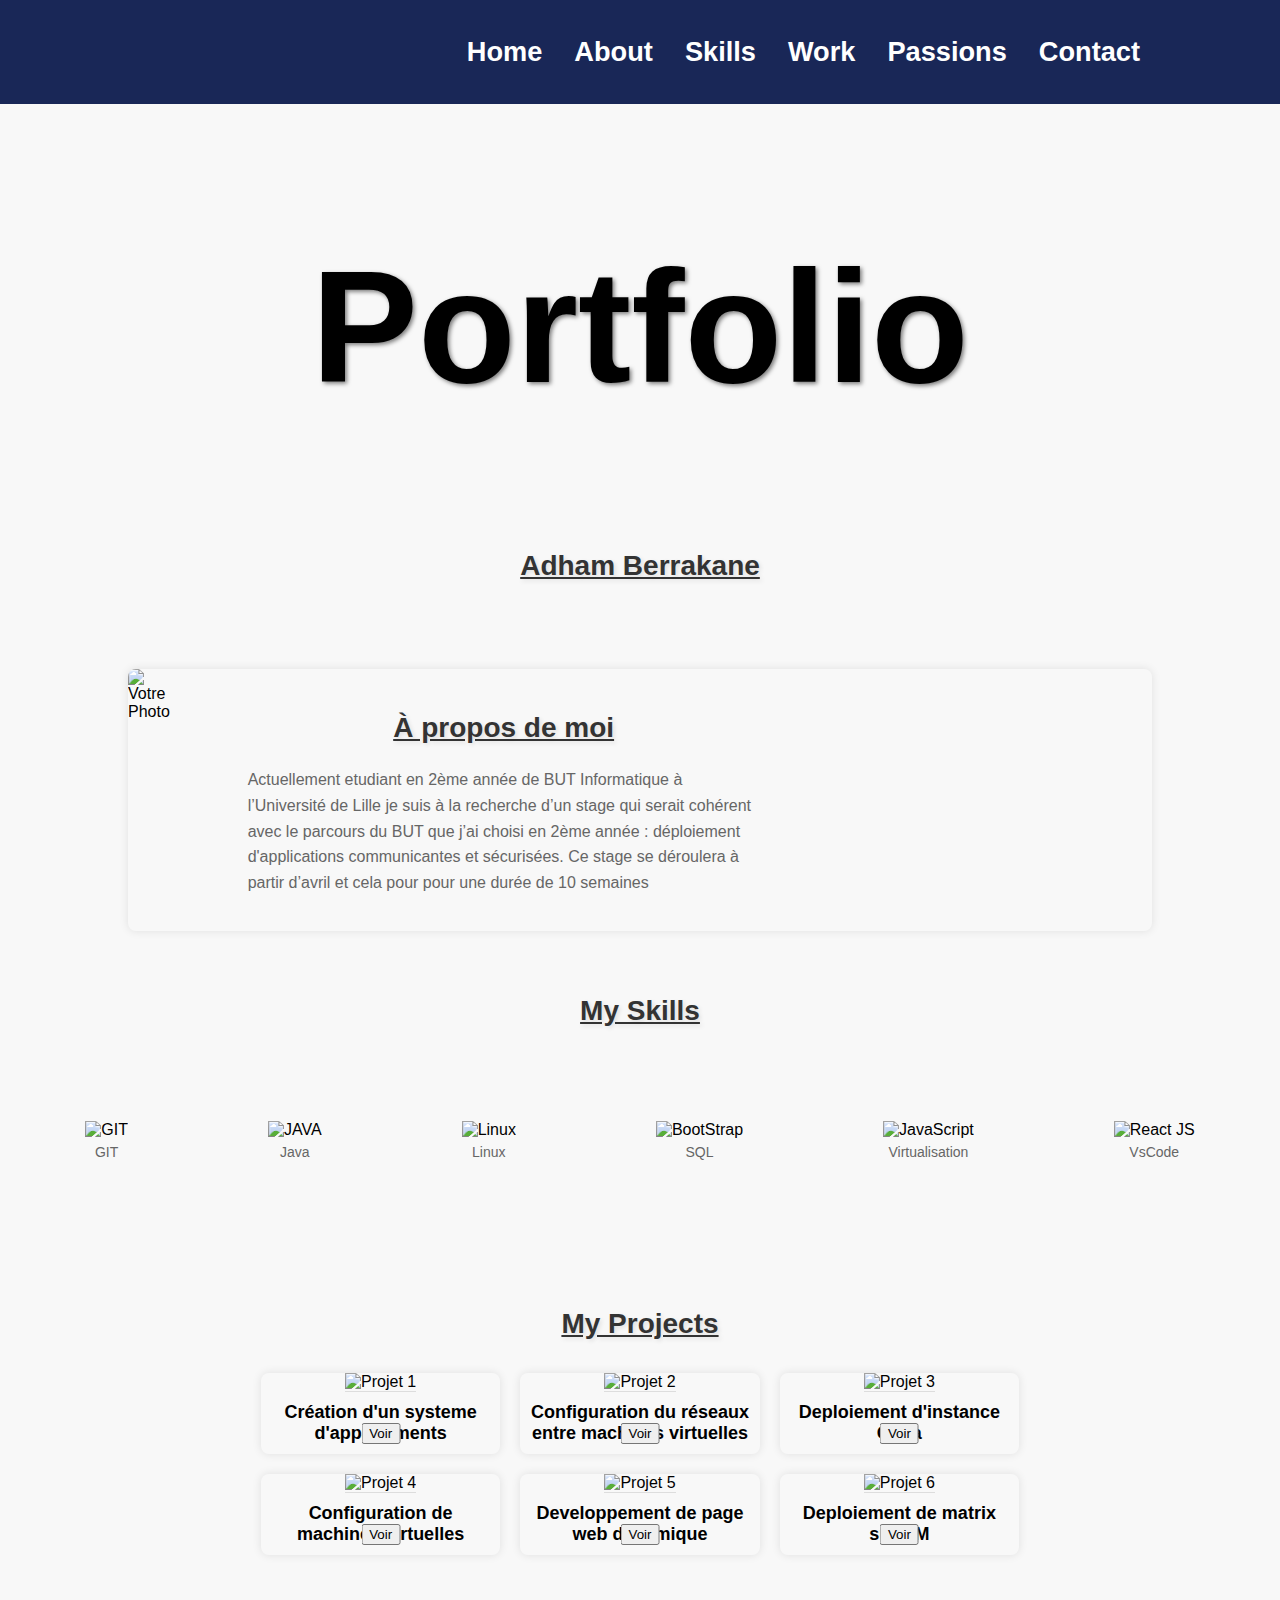
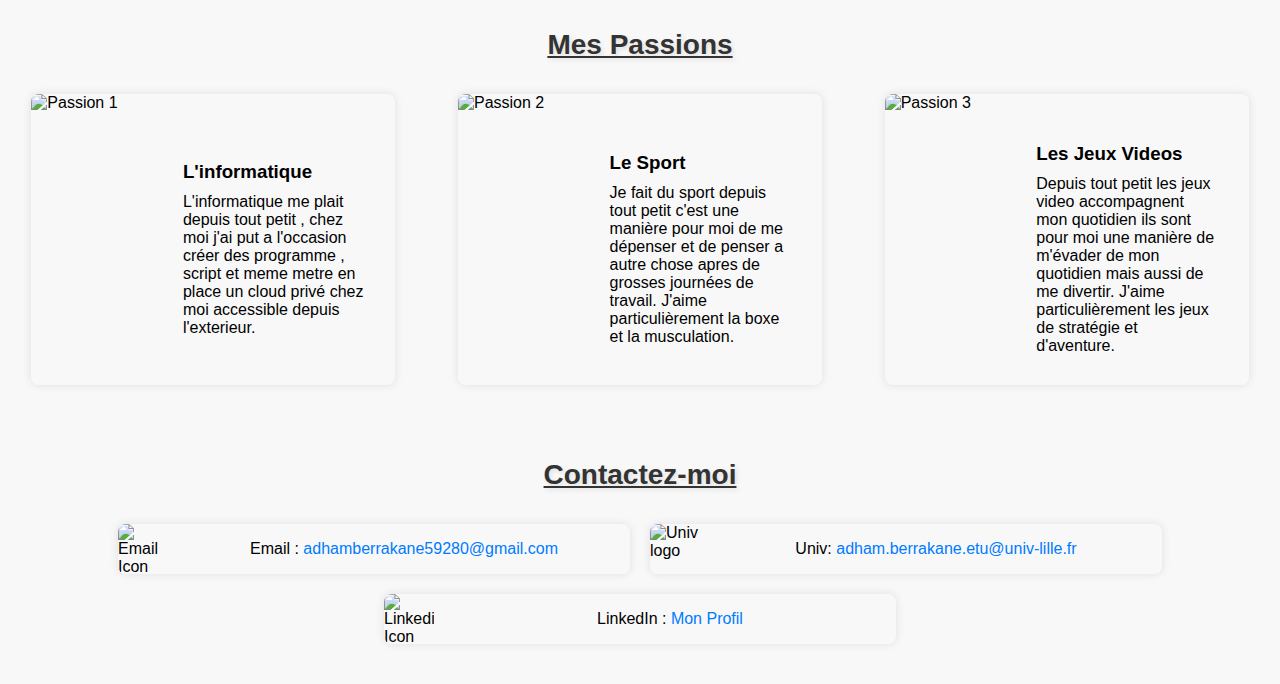
==== index.html @ 411c01d1 "Avancement" ====
<!DOCTYPE html>
<html lang="fr">

<head>
    <meta charset="UTF-8">
    <meta name="viewport" content="width=device-width, initial-scale=1.0">
    <title>Adham Berrakane - Portfolio</title>
    <link rel="stylesheet" href="./css/styles.css">
</head>

<body>
	<header class="header">
		<div class = "navbar">
				<nav>
					<ul>
						<li><a href="#home">Home</a></li>
						<li><a href="#about">About</a></li>
						<li><a href="#skills">Skills</a></li>
						<li><a href="#work">Work</a></li>
						<li><a href="#passions">Passions</a></li>
						<li><a href="#contact">Contact</a></li>
					</ul>
				</nav>
		</div>
	</header>

	<main>

		<section class="section">
			<div id = "home">
				<div class="home-section">
					<h1>Portfolio</h1>
					<h2>Adham Berrakane</h2>
				</div>
			</div>
		</section>

		<section class="section">
			<div id = "about">
				<div class ="about-me-section">
				<div class="about-me-image">
					<img src="./img/about/ma_Tete.png" alt="Votre Photo">
				</div>
				<div class="about-me-text">
					<h2>À propos de moi</h2>
					<p>Actuellement etudiant en 2ème année de BUT Informatique à l’Université de Lille je suis à la recherche d’un
						stage qui serait cohérent avec le parcours du BUT que j’ai choisi en 2ème année : déploiement
						d'applications communicantes et sécurisées. Ce stage se déroulera à partir d’avril et cela pour
						pour une durée de 10 semaines</p>
				</div>
				</div>
			</div>
		</section>

		<section class="section">
			<div id = "skills">
				<div class="row">
					<div class="col-12">
						<h2>My Skills</h2>
					</div>
						<div class="col-12">
							<div class="skill">
								<div>
									<img alt="GIT" src="./img/skills/Git.png" />
									<p>GIT</p>
								</div>
								<div>
									<img alt="JAVA" src="./img/skills/java-logo.png" />
									<p>Java</p>
								</div>
								<div>
									<img alt="Linux" src="img/skills/Linux.png" />
									<p>Linux</p>
								</div>
								<div>
									<img alt="BootStrap" src="img/skills/SQL.png" />
									<p>SQL</p>
								</div>
								<div>
									<img alt="JavaScript" src="img/skills/Virtualisation.png" />
									<p>Virtualisation</p>
								</div>
								<div>
									<img alt="React JS" src="img/skills/VSCode.png" />
									<p>VsCode</p>
								</div>
							</div>
						</div>
					</div>
				</div>
			</div>
		</section>

		<section class="section">
			<div id = "work">

				<h2>My Projects</h2>

				<div class="project-container">

					<div class="project">
						<img src="./img/work/Appariement.jpeg" alt="Projet 1">
						<h3>Création d'un systeme d'appariements</h3>
						<button class="view-button">Voir</button>
						<div class="popup">
							<div class="popup-content">
								<span class="close-button">&times;</span>
								<img class="popup-image" src="./img/work/Appariement.jpeg" alt="Projet 1">
								<p>Durant mon BUT informatique durant un projet moi et mon groupe a on dut developper
									une application de gestion d'appariement de personnes en fonction de leurs centres d'interets.
									Cette application a été developper en java et l'interface créer en javaFX.
								</p>
							</div>
						</div>
					</div>
		
					<div class="project">
						<img src="./img/work/Configuration_Réseaux.png" alt="Projet 2">
						<h3>Configuration du réseaux entre machines virtuelles</h3>
						<button class="view-button">Voir</button>
						<div class="popup">
							<div class="popup-content">
								<span class="close-button">&times;</span>
								<img class="popup-image" src="./img/work/Configuration_Réseaux.png" alt="Projet 2">
								<p>Durant mon BUT informatique durant une suite de tp en classe nous avons put mettre en place des 
									machine virtuelles et configurer le réseaux entre elles. Nous avons put utiliser des outils comme
									WireShark pour analyser le trafic sur le réseaux mais aussi des outils comme nmap pour scanner le réseaux.
								</p>
							</div>
						</div>
					</div>
		
					<div class="project">
						<img src="./img/work/Gitea_Logo.svg.png" alt="Projet 3">
						<h3>Deploiement d'instance Gitea</h3>
						<button class="view-button">Voir</button>
						<div class="popup">
							<div class="popup-content">
								<span class="close-button">&times;</span>
								<img class="popup-image" src="./img/work/Gitea_Logo.svg.png" alt="Projet 3">
								<p>Durant mon BUT informatique durant un projet nous avons eux pour but 
								de deployer manuellement une instance de Gitea sur une une machine virtuelles
								sur VirtualBox.</p>
							</div>
						</div>
					</div>
		
					<div class="project">
						<img src="./img/work/Virtualbox_logo.png" alt="Projet 4">
						<h3>Configuration de machines virtuelles</h3>
						<button class="view-button">Voir</button>
						<div class="popup">
							<div class="popup-content">
								<span class="close-button">&times;</span>
								<img class="popup-image" src="./img/work/Virtualbox_logo.png" alt="Projet 4">
								<p>Durant notre formation a plusieurs moment nous avons eu à créer et configurer des machines
									virtuelles sur VirtualBox. Ces machines virtuelles nous ont permis de mettre en place des serveurs
									et de les configurer. Mais aussi de mettre en place des réseaux entre ces machines virtuelles.
								</p>
							</div>
						</div>
					</div>

					<div class="project">
						<img src="./img/work/Jakarta.png" alt="Projet 5">
						<h3>Developpement de page web dynamique</h3>
						<button class="view-button">Voir</button>
						<div class="popup">
							<div class="popup-content">
								<span class="close-button">&times;</span>
								<img class="popup-image" src="./img/work/Jakarta.png" alt="Projet 5">
								<p>Durant notre formation a plusieurs moment nous avons eu à créer dans un serveur tomcat 
									des pages web dynamique en utilisant des technologies comme J2E. Cette technologies nous a permit
									de créer des pages web dynamique qui peuvent interagir avec des bases de données.
								</p>
							</div>
						</div>
					</div>

					<div class="project">
						<img src="./img/work/Matrix_logo.svg.png" alt="Projet 6">
						<h3>Deploiement de matrix sur VM</h3>
						<button class="view-button">Voir</button>
						<div class="popup">
							<div class="popup-content">
								<span class="close-button">&times;</span>
								<img class="popup-image" src="./img/work/Matrix_logo.svg.png" alt="Projet 6">
								<p>Durant notre formation nous avons eu a gérer un serveur a distance et créer plusieurs vm a partir de celle-ci 
									sur un des ses vm nous avons put deployer un serveur matrix. Ce serveur nous a permit de mettre en place un chat.
									Ce chat nous a permit de communiquer entre nous mais aussi de partager des fichiers.
								</p>
							</div>
						</div>
					</div>

				</div>
			</div>
		</section>
		<script src="script.js"></script>
		<script src="script2.js"></script>

		<section class="section">
			<div id="passions">
			<div class="passions">
			<h2>Mes Passions</h2>
			<div class="passion-container">
				<div class="passion">
					<img src="./img/passions/Proxmox.png" alt="Passion 1">
					<div class="passion-content">
						<h3>L'informatique</h3>
						<p>L'informatique me plait depuis tout petit , chez moi j'ai put a l'occasion créer des programme , script 
							et meme metre en place un cloud privé chez moi accessible depuis l'exterieur.
						</p>
					</div>
				</div>
	
				<div class="passion">
					<img src="./img/passions/Sport.png" alt="Passion 2">
					<div class="passion-content">
						<h3>Le Sport</h3>
						<p>Je fait du sport depuis tout petit c'est une manière pour moi de me dépenser et de penser a autre chose apres de grosses
							journées de travail. J'aime particulièrement la boxe et la musculation.	
						</p>
					</div>
				</div>
	
				<div class="passion">
					<img src="./img/passions/Jeu_Video.png" alt="Passion 3">
					<div class="passion-content">
						<h3>Les Jeux Videos</h3>
						<p>Depuis tout petit les jeux video accompagnent mon quotidien ils sont pour moi une manière de m'évader de mon quotidien mais aussi
							de me divertir. J'aime particulièrement les jeux de stratégie et d'aventure.
						</p>
					</div>
				</div>
			</div>
		</div>
	</div>
		</section>

		<section class="section">
			<div id = "contact">
				<h2>Contactez-moi</h2>

				<div class="contact-container">
					<div class="contact-info">
						<img src="./img/contact/Gmail" alt="Email Icon">
						<p>Email : <a href="mailto:monadresse@mail.com">adhamberrakane59280@gmail.com</a></p>
					</div>
		
					<div class="contact-info">
						<img src="./img/contact/Univ_logo.png" alt="Univ logo">
						<p>Univ: <a href="mailto:monadresse@mail.com" target="_blank">adham.berrakane.etu@univ-lille.fr</a></p>
					</div>

					<div class="contact-info">
						<img src="./img/contact/Linkedin.png" alt="Linkedin Icon">
						<p>LinkedIn : <a href="https://www.linkedin.com/in/adham-berrakane-07495322b/" target="_blank">Mon Profil</a></p>
					</div>
	
				</div>
			</div>
		</section>

	</main>
</body>

</html>
---- css/styles.css ----
body {
    font-family: 'Arial', sans-serif;
    margin: 0;
    padding: 0;
    background-color: #f8f8f8; /* Couleur de fond légère */
}

html {
    scroll-behavior: smooth; /* Ajoute un défilement fluide à l'ensemble de la page */
}

.navbar {
    position: fixed;
    top: 0;
    left: 0;
    width: 100%;
    align-items: center;
    justify-content: flex-end;
    background-color: hsl(227, 55%, 22%);
    color: #fff;
    padding: 20px;
    z-index: 1000;
}

.navbar nav {
    display: flex;
    justify-content: flex-end;
    margin-right: 10%;
}

.navbar nav ul {
    list-style: none;
    display: flex;
}


.navbar nav li {
    margin-right: 2em;
}

.navbar a {
    text-decoration: none;
    color: #fff;
    font-weight: bold;
    font-size: 1.7em;
}

.navbar nav a:hover {
    text-decoration: underline;
    transform:scale(1.1);
}

.row {
    text-align: center;
    margin: 20px 0;
}

.col-12 h2{
    font-family: 'Your Preferred Font', sans-serif;
    color: #333;
    font-size: 28px;
    text-shadow: 2px 2px 4px rgba(0, 0, 0, 0.1);
    text-decoration: underline;  

}

.skill {
    display: flex;
    flex-wrap: wrap;
    justify-content: center;
}


.skill div {
    margin: 10px;
    text-align: center;
    transition: transform 0.3s ease; 
}


.skill img {
    width: 140px;
    height: 140px;
    
}
.skill div {
    padding: 60px; /* Ajoute de l'espace à l'intérieur de chaque compétence */
    text-align: center;
    transition: transform 0.3s ease;
}


.skill p {
    margin-top: 5px;
    color: #666;
    font-size: 14px;
}


.skill div:hover {
    transform: scale(1.1);
}

.home-section {
    display: flex;
    flex-direction: column;
    text-align: center;
    margin-bottom: 5px;
}

.home-section h1 {
    font-size: 10em;
    text-align: center;
    text-shadow: 2px 2px 4px rgba(0, 0, 0, 0.5); 
}

.home-section h2 {
    font-family: 'Your Preferred Font', sans-serif;
    color: #333;
    font-size: 28px;
    text-shadow: 2px 2px 4px rgba(0, 0, 0, 0.1);
}


.about-me-section {
    display: flex;
    max-width: 80%; /* Ajustez selon vos préférences */
    margin: 50px auto;
    box-shadow: 0 0 10px rgba(0, 0, 0, 0.1);
    border-radius: 8px;
    overflow: hidden;
}

.about-me-image img {
    max-width: 50%;
    height: auto;
}

.about-me-text {
    padding: 20px;
    width: 50%;
}

/* Vous pouvez ajuster la taille de la police selon vos préférences */
.about-me-text h2 {
    color: #333;
    font-size: 24px;
}

/* Vous pouvez ajuster la taille de la police selon vos préférences */
.about-me-text p {
    color: #666;
    line-height: 1.6;
    font-size: 16px;
}


.section {
    margin-top: 5%;
}

.header {
    margin-top: 10%;
    text-align: right; 
}


.section {
    margin-bottom: 30px;
}

.project-container {
    display: flex;
    flex-wrap: wrap;
    margin-left: 10%;
    margin-right: 10%;
    justify-content: center;
    text-align: center;
}

.project {
    width: calc(25.33% - 20px); /* Trois projets par ligne avec un espacement de 20px entre eux */
    margin: 10px; /* Espacement entre les projets */
    box-shadow: 0 0 10px rgba(0, 0, 0, 0.1); /* Ombre légère */
    border-radius: 8px; /* Coins arrondis */
    overflow: hidden; /* Évite que l'ombre soit coupée */
    position: relative;
}

.project img {
    width: 75%; /* La largeur de l'image sera de 100% de la largeur de son conteneur parent */
    height: 75%; /* La hauteur sera également de 100% pour maintenir les proportions */
    object-fit: contain; /* La valeur "cover" ajustera l'image pour couvrir entièrement le conteneur tout en conservant ses proportions */
    border-bottom: 1px solid #ddd;

}

.project h3 {
    padding: 10px;
    margin: 0;
    font-size: 18px;
}

.project p {
    padding: 0 10px 10px;
    margin: 0;
}


.view-button {
    position: absolute;
    bottom: 10px;
    left: 50%;
    transform: translateX(-50%);
}

.popup {
    display: none;
    position: fixed;
    top: 0;
    left: 0;
    width: 100%;
    height: 100%;
    background: rgba(0, 0, 0, 0.7);
    justify-content: center;
    align-items: center;
    z-index: 2;
}

.popup-content {
    position: relative;
    width: 500px; /* Définissez la largeur souhaitée */
    height: 400px; /* Définissez la hauteur souhaitée */
    overflow: auto;
    background: #fff;
    padding: 20px;
    border-radius: 8px;
    text-align: center;
}
.close-button {
    position: absolute;
    top: 10px;
    right: 10px;
    font-size: 24px;
    cursor: pointer;
}

.popup-image {
    max-width: 100%;
    max-height: 100%;
    object-fit: contain; /* Ajuste la taille de l'image tout en conservant les proportions */
    border-radius: 8px; /* Coins arrondis */
}

.section h2 {
    font-family: 'Your Preferred Font', sans-serif;
    color: #333;
    font-size: 28px;
    text-shadow: 2px 2px 4px rgba(0, 0, 0, 0.1);
    text-decoration: underline;  
    text-align: center;
}

.passion-container {
    display: flex;
    flex-wrap: wrap;
    justify-content: space-around;
}

.passion {
    width: calc(30% - 20px); /* Ajustez la largeur des colonnes en fonction du nombre de colonnes souhaité */
    margin: 10px;
    box-shadow: 0 0 10px rgba(0, 0, 0, 0.1);
    border-radius: 8px;
    overflow: hidden;
    display: flex;
}

.passion img {
    width: 40%;
    object-fit: cover;
}

.passion-content {
    padding: 30px;
    width: 60%;
    display: flex;
    flex-direction: column;
    justify-content: center;
}

.passion h3 {
    margin-bottom: 10px;
}

.passion p {
    margin: 0;
}



.contact-container {
    display: flex;
    flex-wrap: wrap;
    margin-top: 20px;
    justify-content: center;
}

.contact-info {
    width: 40%;
    margin: 10px;
    box-shadow: 0 0 10px rgba(0, 0, 0, 0.1);
    border-radius: 8px;
    overflow: hidden;
    display: flex;
    align-items: center;
}

.contact-info img {
    width: 50px;
    height: 50px;
    margin-right: 10px;
}

.contact-info p {
    flex-grow: 1;
    margin: 0;
    text-align: center;
}

.contact-info a {
    color: #007BFF;
    text-decoration: none;
}
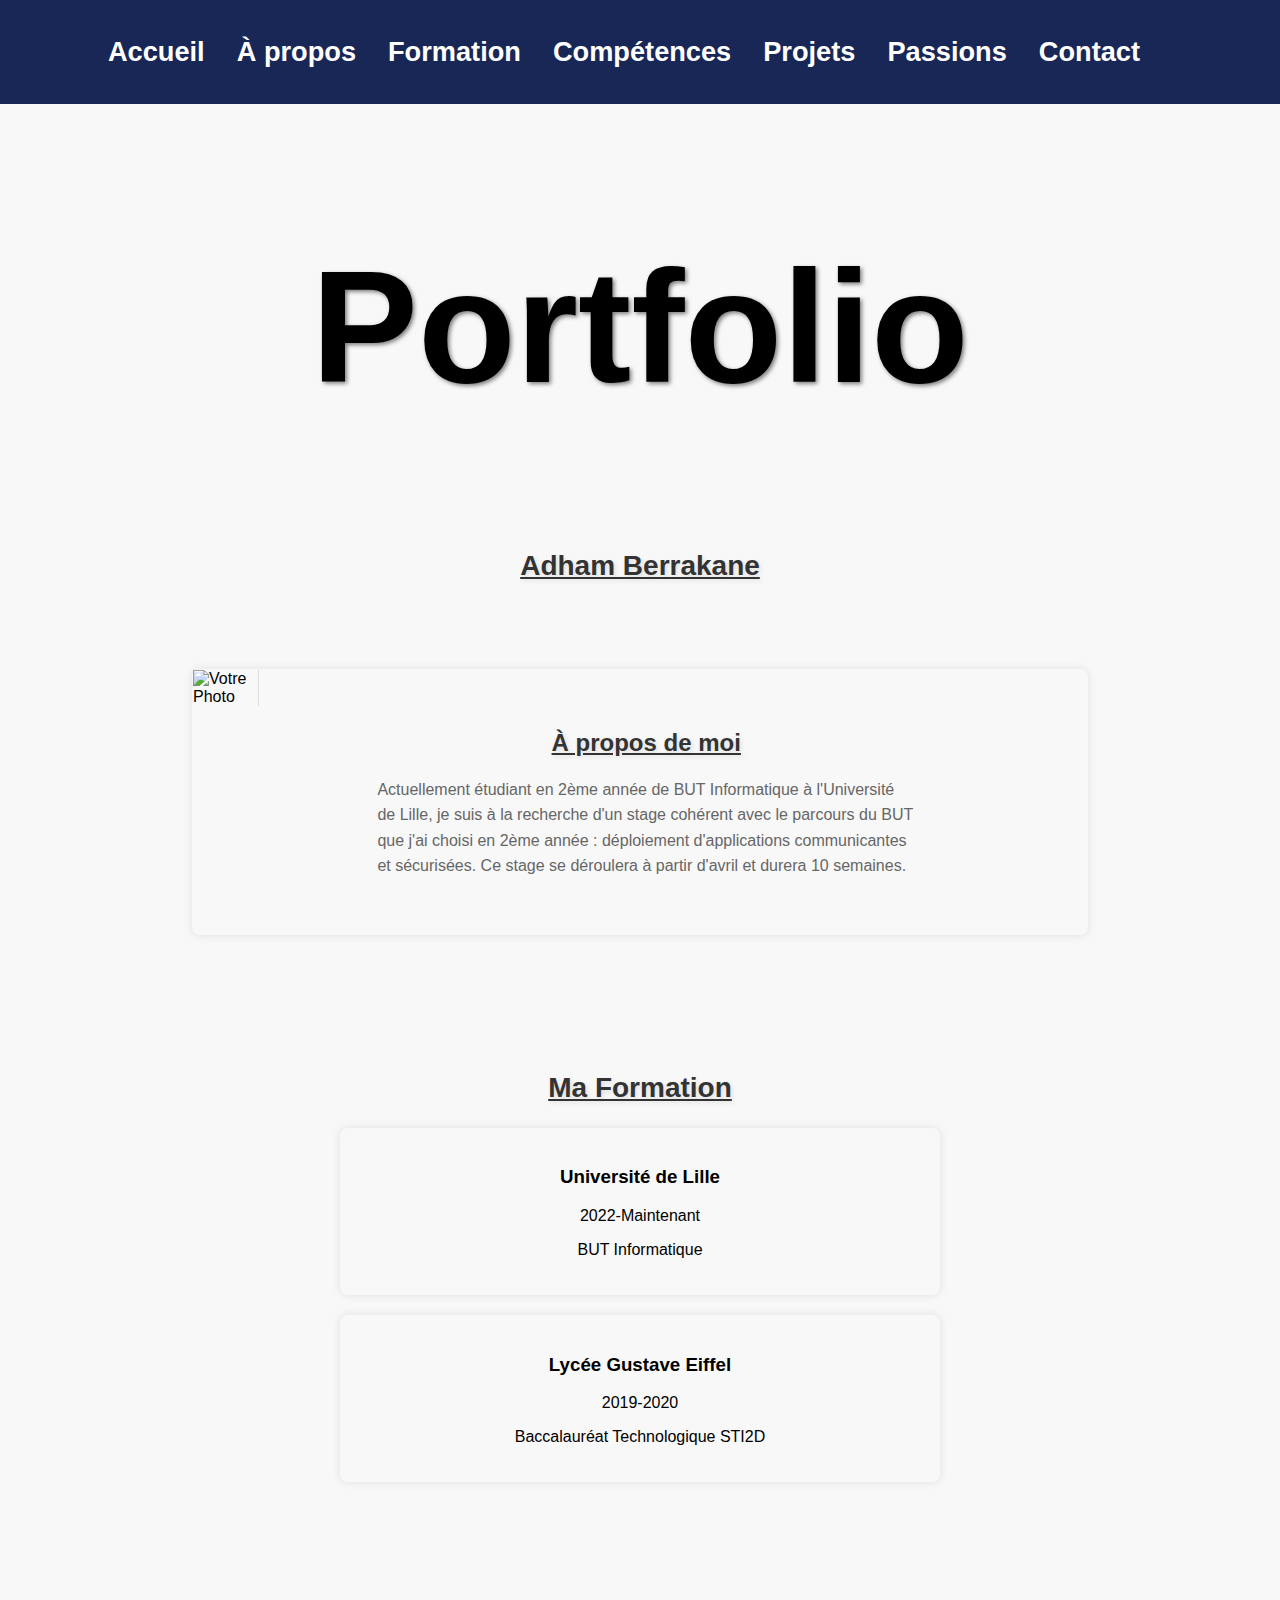
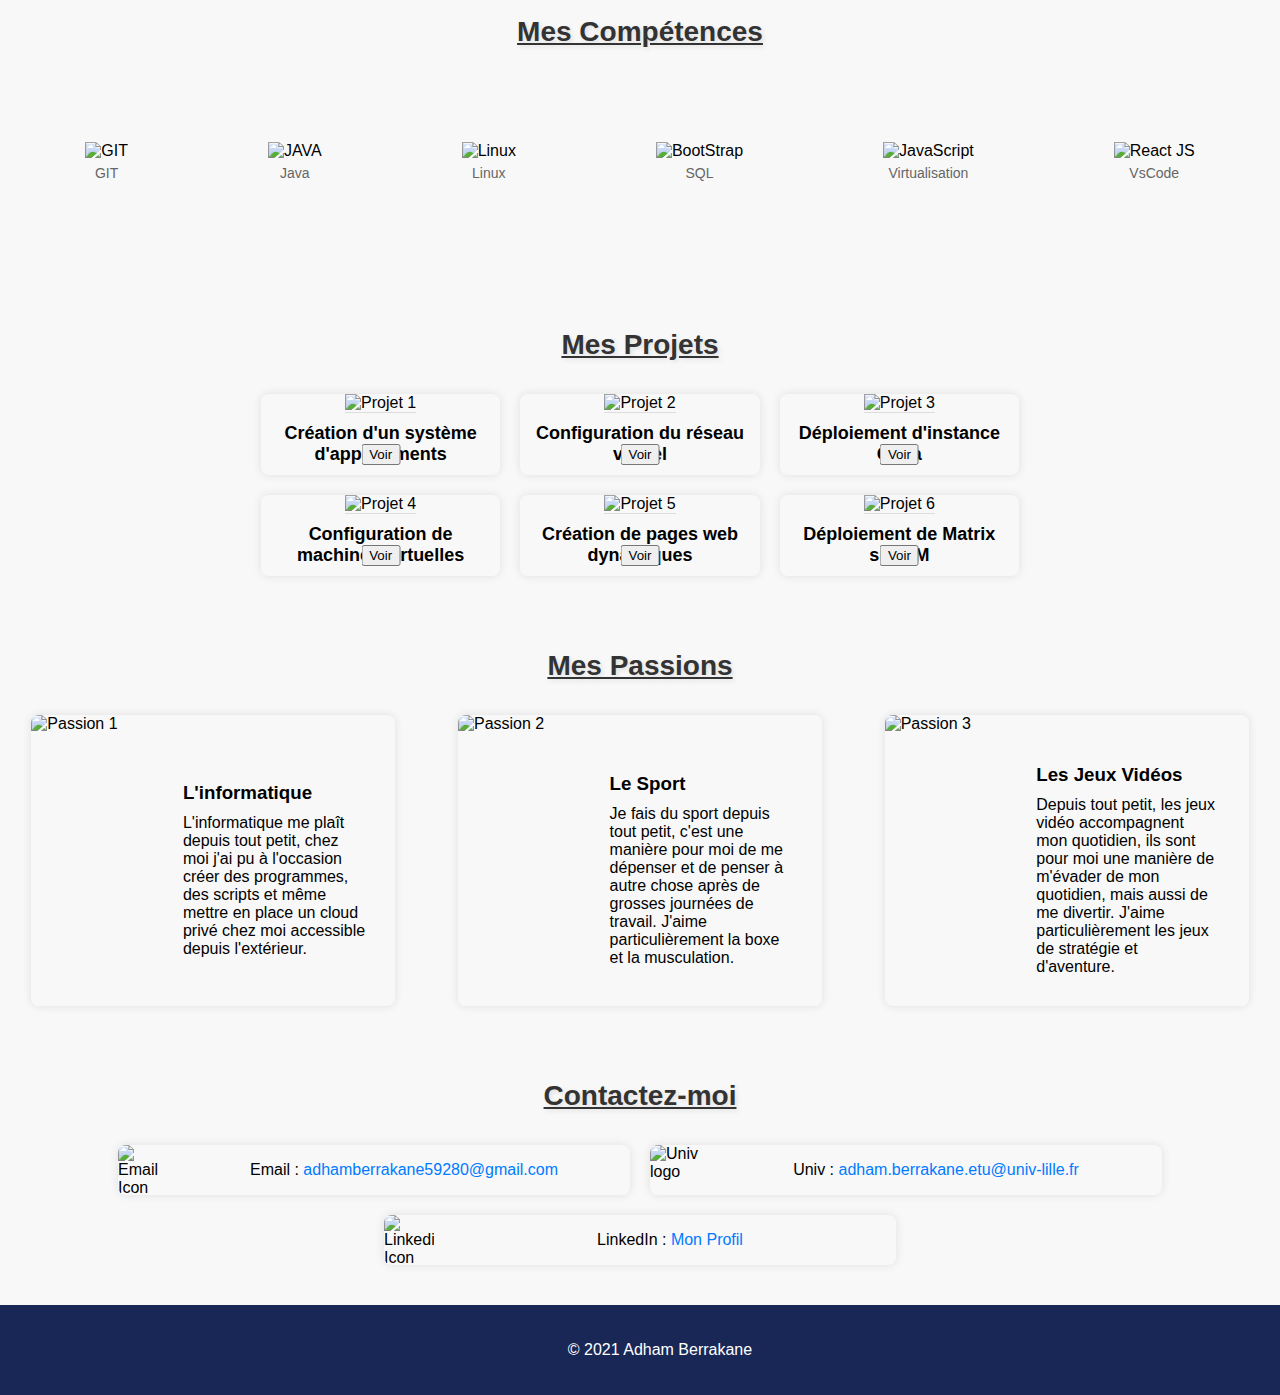
==== commit b20b100b: "Avancement" ====
--- a/index.html
+++ b/index.html
@@ -9,260 +9,292 @@
 </head>
 
 <body>
-	<header class="header">
-		<div class = "navbar">
-				<nav>
-					<ul>
-						<li><a href="#home">Home</a></li>
-						<li><a href="#about">About</a></li>
-						<li><a href="#skills">Skills</a></li>
-						<li><a href="#work">Work</a></li>
-						<li><a href="#passions">Passions</a></li>
-						<li><a href="#contact">Contact</a></li>
-					</ul>
-				</nav>
-		</div>
-	</header>
-
-	<main>
-
-		<section class="section">
-			<div id = "home">
-				<div class="home-section">
-					<h1>Portfolio</h1>
-					<h2>Adham Berrakane</h2>
-				</div>
-			</div>
-		</section>
-
-		<section class="section">
-			<div id = "about">
-				<div class ="about-me-section">
-				<div class="about-me-image">
-					<img src="./img/about/ma_Tete.png" alt="Votre Photo">
-				</div>
-				<div class="about-me-text">
-					<h2>À propos de moi</h2>
-					<p>Actuellement etudiant en 2ème année de BUT Informatique à l’Université de Lille je suis à la recherche d’un
-						stage qui serait cohérent avec le parcours du BUT que j’ai choisi en 2ème année : déploiement
-						d'applications communicantes et sécurisées. Ce stage se déroulera à partir d’avril et cela pour
-						pour une durée de 10 semaines</p>
-				</div>
-				</div>
-			</div>
-		</section>
-
-		<section class="section">
-			<div id = "skills">
-				<div class="row">
-					<div class="col-12">
-						<h2>My Skills</h2>
-					</div>
-						<div class="col-12">
-							<div class="skill">
-								<div>
-									<img alt="GIT" src="./img/skills/Git.png" />
-									<p>GIT</p>
-								</div>
-								<div>
-									<img alt="JAVA" src="./img/skills/java-logo.png" />
-									<p>Java</p>
-								</div>
-								<div>
-									<img alt="Linux" src="img/skills/Linux.png" />
-									<p>Linux</p>
-								</div>
-								<div>
-									<img alt="BootStrap" src="img/skills/SQL.png" />
-									<p>SQL</p>
-								</div>
-								<div>
-									<img alt="JavaScript" src="img/skills/Virtualisation.png" />
-									<p>Virtualisation</p>
-								</div>
-								<div>
-									<img alt="React JS" src="img/skills/VSCode.png" />
-									<p>VsCode</p>
-								</div>
-							</div>
-						</div>
-					</div>
-				</div>
-			</div>
-		</section>
-
-		<section class="section">
-			<div id = "work">
-
-				<h2>My Projects</h2>
-
-				<div class="project-container">
-
-					<div class="project">
-						<img src="./img/work/Appariement.jpeg" alt="Projet 1">
-						<h3>Création d'un systeme d'appariements</h3>
-						<button class="view-button">Voir</button>
-						<div class="popup">
-							<div class="popup-content">
-								<span class="close-button">&times;</span>
-								<img class="popup-image" src="./img/work/Appariement.jpeg" alt="Projet 1">
-								<p>Durant mon BUT informatique durant un projet moi et mon groupe a on dut developper
-									une application de gestion d'appariement de personnes en fonction de leurs centres d'interets.
-									Cette application a été developper en java et l'interface créer en javaFX.
-								</p>
-							</div>
-						</div>
-					</div>
-		
-					<div class="project">
-						<img src="./img/work/Configuration_Réseaux.png" alt="Projet 2">
-						<h3>Configuration du réseaux entre machines virtuelles</h3>
-						<button class="view-button">Voir</button>
-						<div class="popup">
-							<div class="popup-content">
-								<span class="close-button">&times;</span>
-								<img class="popup-image" src="./img/work/Configuration_Réseaux.png" alt="Projet 2">
-								<p>Durant mon BUT informatique durant une suite de tp en classe nous avons put mettre en place des 
-									machine virtuelles et configurer le réseaux entre elles. Nous avons put utiliser des outils comme
-									WireShark pour analyser le trafic sur le réseaux mais aussi des outils comme nmap pour scanner le réseaux.
-								</p>
-							</div>
-						</div>
-					</div>
-		
-					<div class="project">
-						<img src="./img/work/Gitea_Logo.svg.png" alt="Projet 3">
-						<h3>Deploiement d'instance Gitea</h3>
-						<button class="view-button">Voir</button>
-						<div class="popup">
-							<div class="popup-content">
-								<span class="close-button">&times;</span>
-								<img class="popup-image" src="./img/work/Gitea_Logo.svg.png" alt="Projet 3">
-								<p>Durant mon BUT informatique durant un projet nous avons eux pour but 
-								de deployer manuellement une instance de Gitea sur une une machine virtuelles
-								sur VirtualBox.</p>
-							</div>
-						</div>
-					</div>
-		
-					<div class="project">
-						<img src="./img/work/Virtualbox_logo.png" alt="Projet 4">
-						<h3>Configuration de machines virtuelles</h3>
-						<button class="view-button">Voir</button>
-						<div class="popup">
-							<div class="popup-content">
-								<span class="close-button">&times;</span>
-								<img class="popup-image" src="./img/work/Virtualbox_logo.png" alt="Projet 4">
-								<p>Durant notre formation a plusieurs moment nous avons eu à créer et configurer des machines
-									virtuelles sur VirtualBox. Ces machines virtuelles nous ont permis de mettre en place des serveurs
-									et de les configurer. Mais aussi de mettre en place des réseaux entre ces machines virtuelles.
-								</p>
-							</div>
-						</div>
-					</div>
-
-					<div class="project">
-						<img src="./img/work/Jakarta.png" alt="Projet 5">
-						<h3>Developpement de page web dynamique</h3>
-						<button class="view-button">Voir</button>
-						<div class="popup">
-							<div class="popup-content">
-								<span class="close-button">&times;</span>
-								<img class="popup-image" src="./img/work/Jakarta.png" alt="Projet 5">
-								<p>Durant notre formation a plusieurs moment nous avons eu à créer dans un serveur tomcat 
-									des pages web dynamique en utilisant des technologies comme J2E. Cette technologies nous a permit
-									de créer des pages web dynamique qui peuvent interagir avec des bases de données.
-								</p>
-							</div>
-						</div>
-					</div>
-
-					<div class="project">
-						<img src="./img/work/Matrix_logo.svg.png" alt="Projet 6">
-						<h3>Deploiement de matrix sur VM</h3>
-						<button class="view-button">Voir</button>
-						<div class="popup">
-							<div class="popup-content">
-								<span class="close-button">&times;</span>
-								<img class="popup-image" src="./img/work/Matrix_logo.svg.png" alt="Projet 6">
-								<p>Durant notre formation nous avons eu a gérer un serveur a distance et créer plusieurs vm a partir de celle-ci 
-									sur un des ses vm nous avons put deployer un serveur matrix. Ce serveur nous a permit de mettre en place un chat.
-									Ce chat nous a permit de communiquer entre nous mais aussi de partager des fichiers.
-								</p>
-							</div>
-						</div>
-					</div>
-
-				</div>
-			</div>
-		</section>
-		<script src="script.js"></script>
-		<script src="script2.js"></script>
-
-		<section class="section">
-			<div id="passions">
-			<div class="passions">
-			<h2>Mes Passions</h2>
-			<div class="passion-container">
-				<div class="passion">
-					<img src="./img/passions/Proxmox.png" alt="Passion 1">
-					<div class="passion-content">
-						<h3>L'informatique</h3>
-						<p>L'informatique me plait depuis tout petit , chez moi j'ai put a l'occasion créer des programme , script 
-							et meme metre en place un cloud privé chez moi accessible depuis l'exterieur.
-						</p>
-					</div>
-				</div>
-	
-				<div class="passion">
-					<img src="./img/passions/Sport.png" alt="Passion 2">
-					<div class="passion-content">
-						<h3>Le Sport</h3>
-						<p>Je fait du sport depuis tout petit c'est une manière pour moi de me dépenser et de penser a autre chose apres de grosses
-							journées de travail. J'aime particulièrement la boxe et la musculation.	
-						</p>
-					</div>
-				</div>
-	
-				<div class="passion">
-					<img src="./img/passions/Jeu_Video.png" alt="Passion 3">
-					<div class="passion-content">
-						<h3>Les Jeux Videos</h3>
-						<p>Depuis tout petit les jeux video accompagnent mon quotidien ils sont pour moi une manière de m'évader de mon quotidien mais aussi
-							de me divertir. J'aime particulièrement les jeux de stratégie et d'aventure.
-						</p>
-					</div>
-				</div>
-			</div>
-		</div>
-	</div>
-		</section>
-
-		<section class="section">
-			<div id = "contact">
-				<h2>Contactez-moi</h2>
-
-				<div class="contact-container">
-					<div class="contact-info">
-						<img src="./img/contact/Gmail" alt="Email Icon">
-						<p>Email : <a href="mailto:monadresse@mail.com">adhamberrakane59280@gmail.com</a></p>
-					</div>
-		
-					<div class="contact-info">
-						<img src="./img/contact/Univ_logo.png" alt="Univ logo">
-						<p>Univ: <a href="mailto:monadresse@mail.com" target="_blank">adham.berrakane.etu@univ-lille.fr</a></p>
-					</div>
-
-					<div class="contact-info">
-						<img src="./img/contact/Linkedin.png" alt="Linkedin Icon">
-						<p>LinkedIn : <a href="https://www.linkedin.com/in/adham-berrakane-07495322b/" target="_blank">Mon Profil</a></p>
-					</div>
-	
-				</div>
-			</div>
-		</section>
-
-	</main>
+    <header class="header">
+        <div class="navbar">
+            <nav>
+                <ul>
+                    <li><a href="#home">Accueil</a></li>
+                    <li><a href="#about">À propos</a></li>
+                    <li><a href="#formation">Formation</a></li>
+                    <li><a href="#skills">Compétences</a></li>
+                    <li><a href="#work">Projets</a></li>
+                    <li><a href="#passions">Passions</a></li>
+                    <li><a href="#contact">Contact</a></li>
+                </ul>
+            </nav>
+        </div>
+    </header>
+
+    <main>
+
+        <section class="section">
+            <div id="home">
+                <div class="home-section">
+                    <h1>Portfolio</h1>
+                    <h2>Adham Berrakane</h2>
+                </div>
+            </div>
+        </section>
+
+        <section class="section">
+            <div id="about">
+                <div class="about-me-section">
+                    <div class="about-me-image">
+                        <img src="./img/about/ma_Tete.png" alt="Votre Photo">
+                    </div>
+                    <div class="about-me-text">
+                        <h2>À propos de moi</h2>
+                        <p>Actuellement étudiant en 2ème année de BUT Informatique à l'Université de Lille, je suis à la recherche d'un
+                            stage cohérent avec le parcours du BUT que j'ai choisi en 2ème année : déploiement
+                            d'applications communicantes et sécurisées. Ce stage se déroulera à partir d'avril et durera 10 semaines.</p>
+                    </div>
+                </div>
+            </div>
+        </section>
+
+
+        <section class="section">
+            <div id="formation">
+                <div class="formation-section">
+                    <h2>Ma Formation</h2>
+                    <div class="formation-container">
+                        <div class="formation">
+                            <div class="formation-content">
+                                <h3>Université de Lille</h3>
+                                <p>2022-Maintenant</p>
+                                <p>BUT Informatique</p>
+                            </div>
+                        </div>
+                        <div class="formation">
+                            <div class="formation-content">
+                                <h3>Lycée Gustave Eiffel</h3>
+                                <p>2019-2020</p>
+                                <p>Baccalauréat Technologique STI2D</p>
+                            </div>
+                        </div>
+                    </div>
+                </div>
+            </div>
+        </section>
+
+
+        <section class="section">
+            <div id="skills">
+                <div class="row">
+                    <div class="col-12">
+                        <h2>Mes Compétences</h2>
+                    </div>
+                    <div class="col-12">
+                        <div class="skill">
+                            <div>
+                                <img alt="GIT" src="./img/skills/Git.png" />
+                                <p>GIT</p>
+                            </div>
+                            <div>
+                                <img alt="JAVA" src="./img/skills/java-logo.png" />
+                                <p>Java</p>
+                            </div>
+                            <div>
+                                <img alt="Linux" src="img/skills/Linux.png" />
+                                <p>Linux</p>
+                            </div>
+                            <div>
+                                <img alt="BootStrap" src="img/skills/SQL.png" />
+                                <p>SQL</p>
+                            </div>
+                            <div>
+                                <img alt="JavaScript" src="img/skills/Virtualisation.png" />
+                                <p>Virtualisation</p>
+                            </div>
+                            <div>
+                                <img alt="React JS" src="img/skills/VSCode.png" />
+                                <p>VsCode</p>
+                            </div>
+                        </div>
+                    </div>
+                </div>
+            </div>
+        </section>
+
+        <section class="section">
+            <div id="work">
+
+                <h2>Mes Projets</h2>
+
+                <div class="project-container">
+
+                    <div class="project">
+                        <img src="./img/work/Appariement.jpeg" alt="Projet 1">
+                        <h3>Création d'un système d'appariements</h3>
+                        <button class="view-button">Voir</button>
+                        <div class="popup">
+                            <div class="popup-content">
+                                <span class="close-button">&times;</span>
+                                <img class="popup-image" src="./img/work/Appariement.jpeg" alt="Projet 1">
+                                <p>Pendant mon BUT informatique, dans le cadre d'un projet, mon groupe et moi avons dû développer
+                                    une application de gestion d'appariement de personnes en fonction de leurs centres d'intérêts.
+                                    Cette application a été développée en Java et l'interface a été créée en JavaFX.
+                                </p>
+                            </div>
+                        </div>
+                    </div>
+
+                    <div class="project">
+                        <img src="./img/work/Configuration_Réseaux.png" alt="Projet 2">
+                        <h3>Configuration du réseau virtuel</h3>
+                        <button class="view-button">Voir</button>
+                        <div class="popup">
+                            <div class="popup-content">
+                                <span class="close-button">&times;</span>
+                                <img class="popup-image" src="./img/work/Configuration_Réseaux.png" alt="Projet 2">
+                                <p>Pendant mon BUT informatique, lors d'une série de travaux pratiques en classe, nous avons pu mettre en place des
+                                    machines virtuelles et configurer le réseau entre elles. Nous avons utilisé des outils tels que
+                                    Wireshark pour analyser le trafic sur le réseau, mais aussi des outils comme Nmap pour scanner le réseau.
+                                </p>
+                            </div>
+                        </div>
+                    </div>
+
+                    <div class="project">
+                        <img src="./img/work/Gitea_Logo.svg.png" alt="Projet 3">
+                        <h3>Déploiement d'instance Gitea</h3>
+                        <button class="view-button">Voir</button>
+                        <div class="popup">
+                            <div class="popup-content">
+                                <span class="close-button">&times;</span>
+                                <img class="popup-image" src="./img/work/Gitea_Logo.svg.png" alt="Projet 3">
+                                <p>Pendant mon BUT informatique, dans le cadre d'un projet, nous avons eu pour objectif
+                                    de déployer manuellement une instance de Gitea sur une machine virtuelle
+                                    sur VirtualBox.</p>
+                            </div>
+                        </div>
+                    </div>
+
+                    <div class="project">
+                        <img src="./img/work/Virtualbox_logo.png" alt="Projet 4">
+                        <h3>Configuration de machines virtuelles</h3>
+                        <button class="view-button">Voir</button>
+                        <div class="popup">
+                            <div class="popup-content">
+                                <span class="close-button">&times;</span>
+                                <img class="popup-image" src="./img/work/Virtualbox_logo.png" alt="Projet 4">
+                                <p>Pendant notre formation, à plusieurs reprises, nous avons eu à créer et configurer des machines
+                                    virtuelles sur VirtualBox. Ces machines virtuelles nous ont permis de mettre en place des serveurs
+                                    et de les configurer. Mais aussi de mettre en place des réseaux entre ces machines virtuelles.
+                                </p>
+                            </div>
+                        </div>
+                    </div>
+
+                    <div class="project">
+                        <img src="./img/work/Jakarta.png" alt="Projet 5">
+                        <h3>Création de pages web dynamiques</h3>
+                        <button class="view-button">Voir</button>
+                        <div class="popup">
+                            <div class="popup-content">
+                                <span class="close-button">&times;</span>
+                                <img class="popup-image" src="./img/work/Jakarta.png" alt="Projet 5">
+                                <p>Pendant notre formation, à plusieurs reprises, nous avons eu à créer dans un serveur Tomcat
+                                    des pages web dynamiques en utilisant des technologies comme J2E. Cette technologie nous a permis
+                                    de créer des pages web dynamiques qui peuvent interagir avec des bases de données.
+                                </p>
+                            </div>
+                        </div>
+                    </div>
+
+                    <div class="project">
+                        <img src="./img/work/Matrix_logo.svg.png" alt="Projet 6">
+                        <h3>Déploiement de Matrix sur VM</h3>
+                        <button class="view-button">Voir</button>
+                        <div class="popup">
+                            <div class="popup-content">
+                                <span class="close-button">&times;</span>
+                                <img class="popup-image" src="./img/work/Matrix_logo.svg.png" alt="Projet 6">
+                                <p>Pendant notre formation, nous avons dû gérer un serveur à distance et créer plusieurs VM à partir de celui-ci
+                                    sur l'une de ces VM, nous avons pu déployer un serveur Matrix. Ce serveur nous a permis de mettre en place un chat.
+                                    Ce chat nous a permis de communiquer entre nous, mais aussi de partager des fichiers.
+                                </p>
+                            </div>
+                        </div>
+                    </div>
+
+                </div>
+            </div>
+        </section>
+        <script src="script.js"></script>
+        <script src="script2.js"></script>
+
+        <section class="section">
+            <div id="passions">
+                <div class="passions">
+                    <h2>Mes Passions</h2>
+                    <div class="passion-container">
+                        <div class="passion">
+                            <img src="./img/passions/Proxmox.png" alt="Passion 1">
+                            <div class="passion-content">
+                                <h3>L'informatique</h3>
+                                <p>L'informatique me plaît depuis tout petit, chez moi j'ai pu à l'occasion créer des programmes, des scripts
+                                    et même mettre en place un cloud privé chez moi accessible depuis l'extérieur.
+                                </p>
+                            </div>
+                        </div>
+
+                        <div class="passion">
+                            <img src="./img/passions/Sport.png" alt="Passion 2">
+                            <div class="passion-content">
+                                <h3>Le Sport</h3>
+                                <p>Je fais du sport depuis tout petit, c'est une manière pour moi de me dépenser et de penser à autre chose après de grosses
+                                    journées de travail. J'aime particulièrement la boxe et la musculation.
+                                </p>
+                            </div>
+                        </div>
+
+                        <div class="passion">
+                            <img src="./img/passions/Jeu_Video.png" alt="Passion 3">
+                            <div class="passion-content">
+                                <h3>Les Jeux Vidéos</h3>
+                                <p>Depuis tout petit, les jeux vidéo accompagnent mon quotidien, ils sont pour moi une manière de m'évader de mon quotidien, mais aussi
+                                    de me divertir. J'aime particulièrement les jeux de stratégie et d'aventure.
+                                </p>
+                            </div>
+                        </div>
+                    </div>
+                </div>
+            </div>
+        </section>
+
+        <section class="section">
+            <div id="contact">
+                <h2>Contactez-moi</h2>
+
+                <div class="contact-container">
+                    <div class="contact-info">
+                        <img src="./img/contact/Gmail.png" alt="Email Icon">
+                        <p>Email : <a href="mailto:monadresse@mail.com">adhamberrakane59280@gmail.com</a></p>
+                    </div>
+
+                    <div class="contact-info">
+                        <img src="./img/contact/Univ_logo.png" alt="Univ logo">
+                        <p>Univ : <a href="mailto:monadresse@mail.com" target="_blank">adham.berrakane.etu@univ-lille.fr</a></p>
+                    </div>
+
+                    <div class="contact-info">
+                        <img src="./img/contact/Linkedin.png" alt="Linkedin Icon">
+                        <p>LinkedIn : <a href="https://www.linkedin.com/in/adham-berrakane-07495322b/" target="_blank">Mon Profil</a></p>
+                    </div>
+
+                </div>
+            </div>
+        </section>
+
+    </main>
+
+    <footer>
+        <div class="footer">
+            <p>© 2021 Adham Berrakane</p>
+        </div>
+    </footer>
+
 </body>
 
 </html>--- a/css/styles.css
+++ b/css/styles.css
@@ -1,3 +1,8 @@
+
+
+
+/*Partit general*/
+
 body {
     font-family: 'Arial', sans-serif;
     margin: 0;
@@ -9,6 +14,50 @@
     scroll-behavior: smooth; /* Ajoute un défilement fluide à l'ensemble de la page */
 }
 
+.row {
+    text-align: center;
+    margin: 20px 0;
+}
+
+.col-12 h2{
+    font-family: 'Your Preferred Font', sans-serif;
+    color: #333;
+    font-size: 28px;
+    text-shadow: 2px 2px 4px rgba(0, 0, 0, 0.1);
+    text-decoration: underline;  
+
+}
+
+.section {
+    margin-top: 5%;
+    margin-bottom: 30px;
+}
+
+.section h2 {
+    font-family: 'Your Preferred Font', sans-serif;
+    color: #333;
+    font-size: 28px;
+    text-shadow: 2px 2px 4px rgba(0, 0, 0, 0.1);
+    text-decoration: underline;  
+    text-align: center;
+}
+
+.header {
+    margin-top: 10%;
+    text-align: right; 
+}
+
+.footer {
+    background-color: hsl(227, 55%, 22%);
+    color: #fff;
+    padding: 20px;
+    text-align: center;
+    bottom: 0;
+    width: 100%;
+}
+
+
+/*Partit navbar*/
 .navbar {
     position: fixed;
     top: 0;
@@ -50,19 +99,8 @@
     transform:scale(1.1);
 }
 
-.row {
-    text-align: center;
-    margin: 20px 0;
-}
-
-.col-12 h2{
-    font-family: 'Your Preferred Font', sans-serif;
-    color: #333;
-    font-size: 28px;
-    text-shadow: 2px 2px 4px rgba(0, 0, 0, 0.1);
-    text-decoration: underline;  
-
-}
+
+/*Partit skill*/
 
 .skill {
     display: flex;
@@ -101,6 +139,11 @@
     transform: scale(1.1);
 }
 
+
+
+
+
+/*Partit home*/
 .home-section {
     display: flex;
     flex-direction: column;
@@ -122,23 +165,30 @@
 }
 
 
+
+
+/*Partit about me*/
+
 .about-me-section {
     display: flex;
-    max-width: 80%; /* Ajustez selon vos préférences */
+    max-width: 70%; /* Ajustez selon vos préférences */
     margin: 50px auto;
     box-shadow: 0 0 10px rgba(0, 0, 0, 0.1);
     border-radius: 8px;
-    overflow: hidden;
 }
 
 .about-me-image img {
-    max-width: 50%;
-    height: auto;
+    max-width: 65%;
+    object-fit: cover; /* Ajuste la taille de l'image tout en conservant les proportions */
+    border-right: 1px solid #ddd;
+    margin-top: 1%;
+    margin-left: 1%;
 }
 
 .about-me-text {
-    padding: 20px;
-    width: 50%;
+    padding: 40px;
+    width: 60%;
+    margin-left: 5%;
 }
 
 /* Vous pouvez ajuster la taille de la police selon vos préférences */
@@ -155,19 +205,43 @@
 }
 
 
-.section {
-    margin-top: 5%;
-}
-
-.header {
-    margin-top: 10%;
-    text-align: right; 
-}
-
-
-.section {
-    margin-bottom: 30px;
-}
+
+
+/*Partit formation*/
+
+
+#formation {
+    padding: 50px 0;
+}
+
+.formation-section {
+    max-width: 1200px;
+    margin: 0 auto;
+}
+
+.formation-container {
+    position: relative;
+}
+
+.formation {
+    width: 50%;
+    margin: 20px auto;
+    box-shadow: 0 0 10px rgba(0, 0, 0, 0.1);
+    border-radius: 8px;
+    overflow: hidden;
+    display: flex;
+    flex-direction: column;
+    text-align: center;
+}
+
+.formation-content {
+    padding: 20px;
+}
+
+
+
+
+/*Partit project*/
 
 .project-container {
     display: flex;
@@ -188,8 +262,8 @@
 }
 
 .project img {
-    width: 75%; /* La largeur de l'image sera de 100% de la largeur de son conteneur parent */
-    height: 75%; /* La hauteur sera également de 100% pour maintenir les proportions */
+    width: 65%; /* La largeur de l'image sera de 100% de la largeur de son conteneur parent */
+    height: 65%; /* La hauteur sera également de 100% pour maintenir les proportions */
     object-fit: contain; /* La valeur "cover" ajustera l'image pour couvrir entièrement le conteneur tout en conservant ses proportions */
     border-bottom: 1px solid #ddd;
 
@@ -252,14 +326,10 @@
     border-radius: 8px; /* Coins arrondis */
 }
 
-.section h2 {
-    font-family: 'Your Preferred Font', sans-serif;
-    color: #333;
-    font-size: 28px;
-    text-shadow: 2px 2px 4px rgba(0, 0, 0, 0.1);
-    text-decoration: underline;  
-    text-align: center;
-}
+
+
+
+/*Partit passion*/
 
 .passion-container {
     display: flex;
@@ -299,6 +369,8 @@
 
 
 
+/*Partit contact*/
+
 .contact-container {
     display: flex;
     flex-wrap: wrap;
@@ -333,3 +405,5 @@
     text-decoration: none;
 }
 
+
+
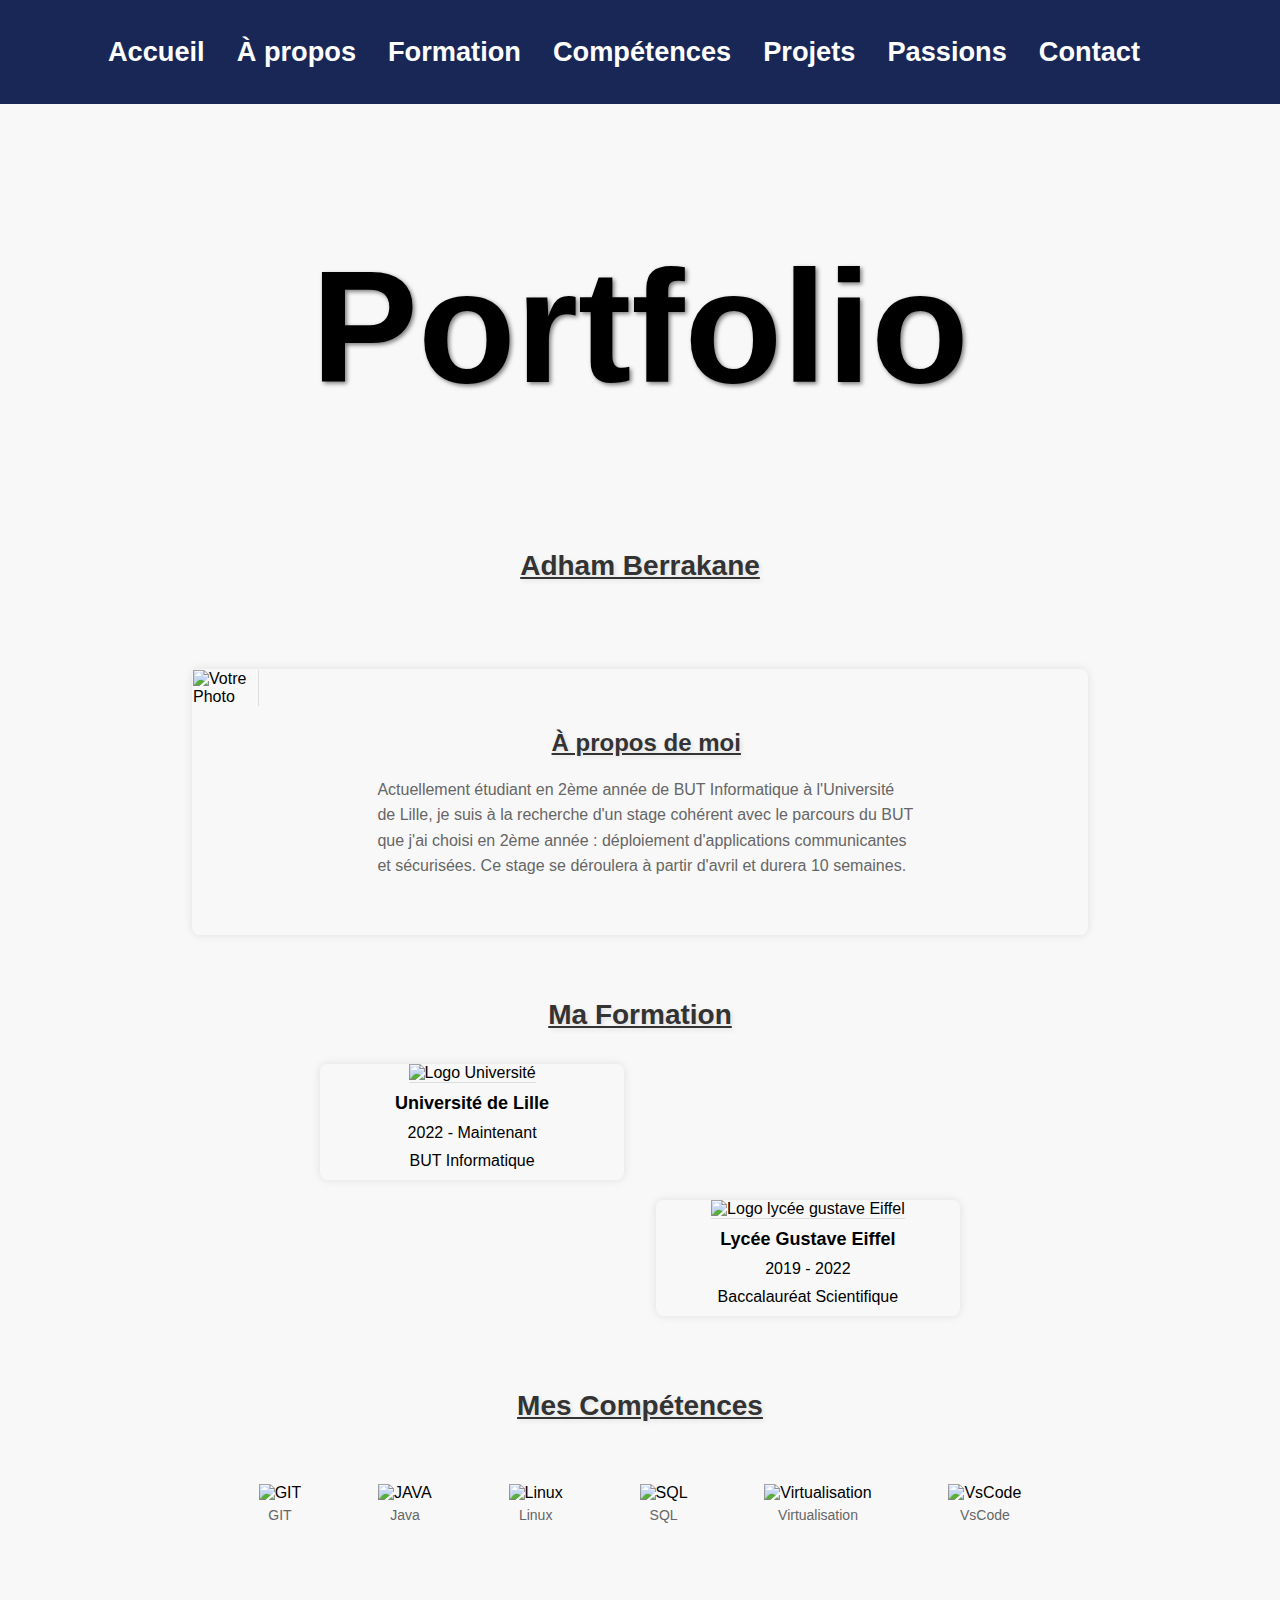
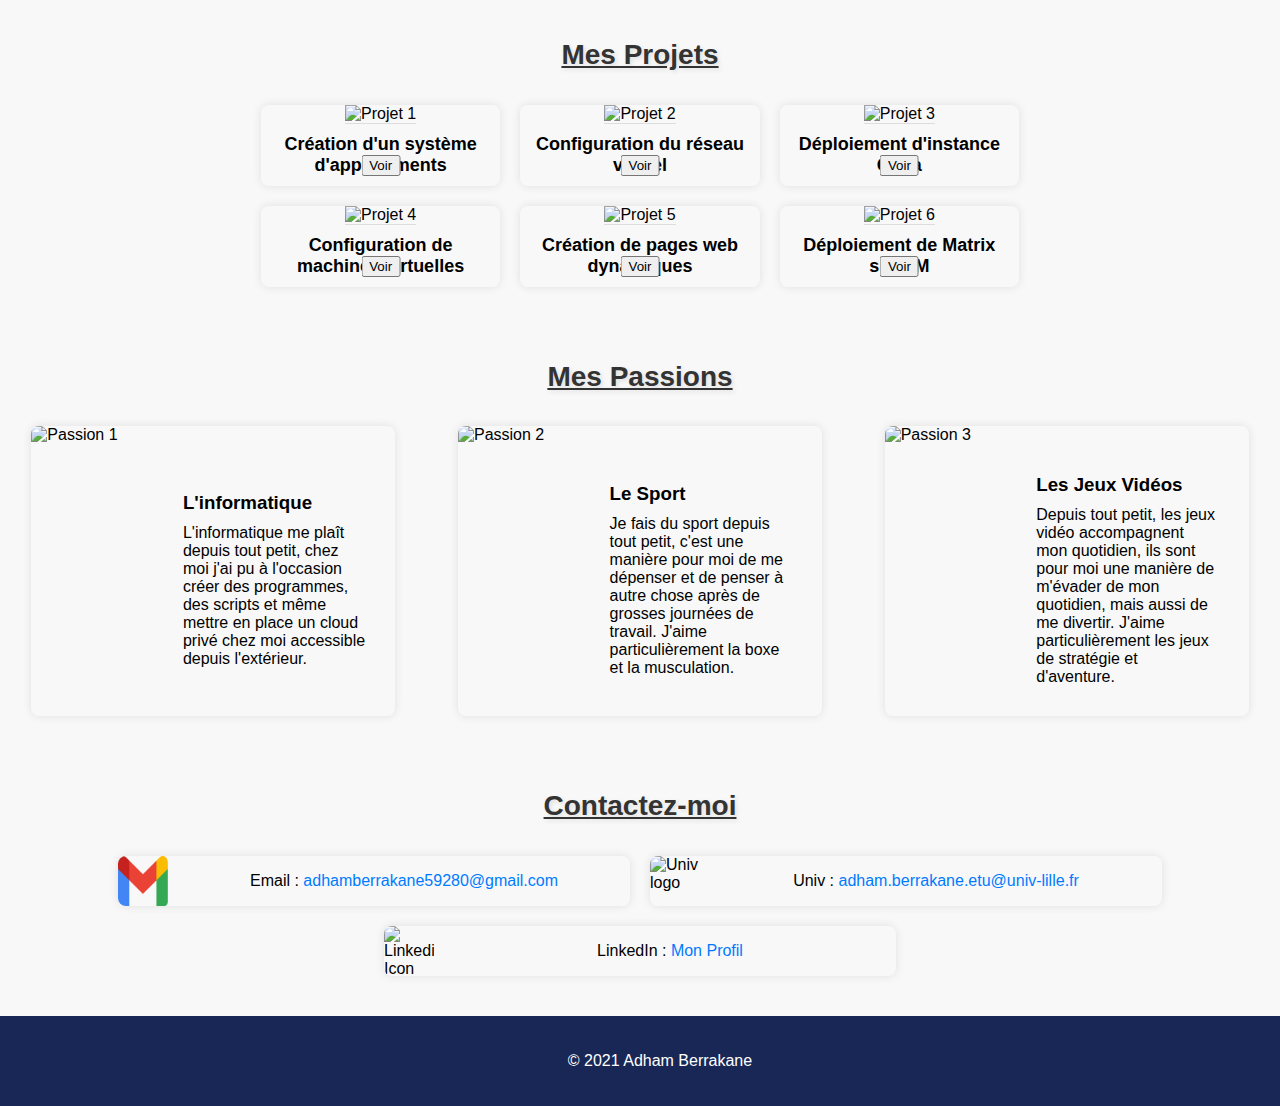
==== commit 7ec5c1dd: "Avancement" ====
--- a/index.html
+++ b/index.html
@@ -57,26 +57,26 @@
             <div id="formation">
                 <div class="formation-section">
                     <h2>Ma Formation</h2>
-                    <div class="formation-container">
-                        <div class="formation">
-                            <div class="formation-content">
-                                <h3>Université de Lille</h3>
-                                <p>2022-Maintenant</p>
-                                <p>BUT Informatique</p>
-                            </div>
-                        </div>
-                        <div class="formation">
-                            <div class="formation-content">
-                                <h3>Lycée Gustave Eiffel</h3>
-                                <p>2019-2020</p>
-                                <p>Baccalauréat Technologique STI2D</p>
-                            </div>
-                        </div>
-                    </div>
-                </div>
-            </div>
-        </section>
-
+					<div class="formation-container">
+						<div class="formation">
+							<img src="./img/formation/Univ_logo.png" alt="Logo Université">
+							<div class="formation-content">
+								<h3>Université de Lille</h3>
+								<p>2022 - Maintenant</p>
+								<p>BUT Informatique</p>
+							</div>
+						</div>
+						<div class="formation">
+							<img src="./img/formation/Lycée_Gustave_Eiffel.png" alt="Logo lycée gustave Eiffel">
+							<div class="formation-content">
+								<h3>Lycée Gustave Eiffel</h3>
+								<p>2019 - 2022</p>
+								<p>Baccalauréat Scientifique</p>
+							</div>
+						</div>
+                </div>
+            </div>
+        </section>
 
         <section class="section">
             <div id="skills">
@@ -84,37 +84,37 @@
                     <div class="col-12">
                         <h2>Mes Compétences</h2>
                     </div>
-                    <div class="col-12">
-                        <div class="skill">
-                            <div>
-                                <img alt="GIT" src="./img/skills/Git.png" />
-                                <p>GIT</p>
-                            </div>
-                            <div>
-                                <img alt="JAVA" src="./img/skills/java-logo.png" />
-                                <p>Java</p>
-                            </div>
-                            <div>
-                                <img alt="Linux" src="img/skills/Linux.png" />
-                                <p>Linux</p>
-                            </div>
-                            <div>
-                                <img alt="BootStrap" src="img/skills/SQL.png" />
-                                <p>SQL</p>
-                            </div>
-                            <div>
-                                <img alt="JavaScript" src="img/skills/Virtualisation.png" />
-                                <p>Virtualisation</p>
-                            </div>
-                            <div>
-                                <img alt="React JS" src="img/skills/VSCode.png" />
-                                <p>VsCode</p>
-                            </div>
-                        </div>
-                    </div>
-                </div>
-            </div>
-        </section>
+                    <div class="col-12 skill-container">
+                        <div class="skill-item" data-tooltip="Nous avons été amenés à travailler en groupe sur la création d'applications ou même pour mettre en commun notre travail. Pour cela, nous avons dû utiliser l'outil Git qui nous a permis de travailler simultanément sur le même projet.">
+                            <img alt="GIT" src="./img/skills/Git.png" />
+                            <p>GIT</p>
+                        </div>
+                        <div class="skill-item" data-tooltip="Depuis maintenant bientôt 2 ans, nous travaillons le développement avec le langage Java. Nous avons pu, durant les SAE et projets, créer et modéliser des applications.">
+                            <img alt="JAVA" src="./img/skills/java-logo.png" />
+                            <p>Java</p>
+                        </div>
+                        <div class="skill-item" data-tooltip="Durant ma formation, nous avons la plupart du temps travaillé sur des machines avec le système d'exploitation Linux. Nous avons aussi eu une introduction au système Linux qui a duré 2 mois, au cours de laquelle nous avons pu en apprendre un peu plus sur l'histoire de Linux et aussi apprendre les commandes de base.">
+                            <img alt="Linux" src="img/skills/Linux.png" />
+                            <p>Linux</p>
+                        </div>
+                        <div class="skill-item" data-tooltip="Le SQL nous a été introduit il y a maintenant un peu plus d'un an. Il nous a permis la création de pages dynamiques basées sur des bases de données, ainsi que le déploiement d'applications communicantes.">
+                            <img alt="SQL" src="img/skills/SQL.png" />
+                            <p>SQL</p>
+                        </div>
+                        <div class="skill-item" data-tooltip="Durant la formation, il nous a été demandé, lors de certains projets, la création et le paramétrage de machines virtuelles. Celles-ci ont été utilisées soit pour le déploiement, mais aussi pour nous introduire à l'idée de machine virtuelle ainsi qu'à son utilité.">
+                            <img alt="Virtualisation" src="img/skills/Virtualisation.png" />
+                            <p>Virtualisation</p>
+                        </div>
+                        <div class="skill-item" data-tooltip="VsCode est mon IDE principal. Celui-ci me sert au développement, et avec maintenant 2 ans d'utilisation, je pense l'avoir assez bien maîtrisé, lui et ses différentes extensions.">
+                            <img alt="VsCode" src="img/skills/VSCode.png" />
+                            <p>VsCode</p>
+                        </div>
+                    </div>
+                </div>
+            </div>
+        </section>
+        
+
 
         <section class="section">
             <div id="work">
--- a/css/styles.css
+++ b/css/styles.css
@@ -102,45 +102,58 @@
 
 /*Partit skill*/
 
-.skill {
+
+.skill-container {
     display: flex;
     flex-wrap: wrap;
     justify-content: center;
 }
 
-
-.skill div {
-    margin: 10px;
-    text-align: center;
-    transition: transform 0.3s ease; 
-}
-
-
-.skill img {
-    width: 140px;
-    height: 140px;
-    
-}
-.skill div {
-    padding: 60px; /* Ajoute de l'espace à l'intérieur de chaque compétence */
-    text-align: center;
-    transition: transform 0.3s ease;
-}
-
-
-.skill p {
+.skill-item {
+    position: relative;
+    margin: 3%;
+    text-align: center;
+}
+
+.skill-item img {
+    width: 120px;
+    height: 120px;
+    transition: transform 0.3s ease-in-out;
+    z-index: 1;
+}
+
+.skill-item p {
     margin-top: 5px;
     color: #666;
     font-size: 14px;
-}
-
-
-.skill div:hover {
-    transform: scale(1.1);
-}
-
-
-
+    z-index: 2;
+}
+
+.skill-item::before {
+    content: attr(data-tooltip);
+    position: absolute;
+    top: -100px;
+    left: 50%;
+    transform: translateX(-50%);
+    padding: 10px;
+    width: 300px;
+    background-color: #333;
+    color: #fff;
+    font-size: 12px;
+    border-radius: 5px;
+    opacity: 0;
+    transition: opacity 0.3s;
+    pointer-events: none;
+    z-index: 3; /* Ajustez la valeur pour placer la fenêtre pop-up au-dessus de l'image */
+}
+
+.skill-item:hover::before {
+    opacity: 1;
+}
+
+.skill-item:hover img {
+    transform: scale(1.1); /* Ajustez la valeur pour le niveau de zoom souhaité */
+}
 
 
 /*Partit home*/
@@ -210,35 +223,50 @@
 /*Partit formation*/
 
 
-#formation {
-    padding: 50px 0;
-}
-
-.formation-section {
-    max-width: 1200px;
-    margin: 0 auto;
-}
-
 .formation-container {
+    display: flex;
+    flex-direction: column; /* Mettre en colonne pour superposer les conteneurs */
+    align-items: center; /* Centrer les éléments horizontalement */
+    text-align: center; /* Centrer le texte */
+}
+
+.formation {
+    width: calc(25.33% - 20px); /* Largeur de 50% avec un espacement de 20px entre les conteneurs */
+    margin: 10px 0; /* Espacement entre les conteneurs */
+    box-shadow: 0 0 10px rgba(0, 0, 0, 0.1); /* Ombre légère */
+    border-radius: 8px; /* Coins arrondis */
+    overflow: hidden; /* Évite que l'ombre soit coupée */
     position: relative;
-}
-
-.formation {
-    width: 50%;
-    margin: 20px auto;
-    box-shadow: 0 0 10px rgba(0, 0, 0, 0.1);
-    border-radius: 8px;
-    overflow: hidden;
-    display: flex;
     flex-direction: column;
-    text-align: center;
-}
-
-.formation-content {
-    padding: 20px;
-}
-
-
+}
+
+.formation:nth-child(odd) {
+    align-self: flex-start;
+    margin-left: 25%;
+}
+
+.formation:nth-child(even) {
+    align-self: flex-end;
+    margin-right: 25%;
+}
+
+.formation img {
+    width: 45%; /* La largeur de l'image sera de 100% de la largeur de son conteneur parent */
+    height: auto; /* La hauteur sera ajustée automatiquement pour maintenir les proportions */
+    object-fit: cover; /* Ajuste l'image pour couvrir entièrement le conteneur tout en conservant ses proportions */
+    border-bottom: 1px solid #ddd;
+}
+
+.formation h3 {
+    padding: 10px;
+    margin: 0;
+    font-size: 18px;
+}
+
+.formation p {
+    padding: 0 10px 10px;
+    margin: 0;
+}
 
 
 /*Partit project*/
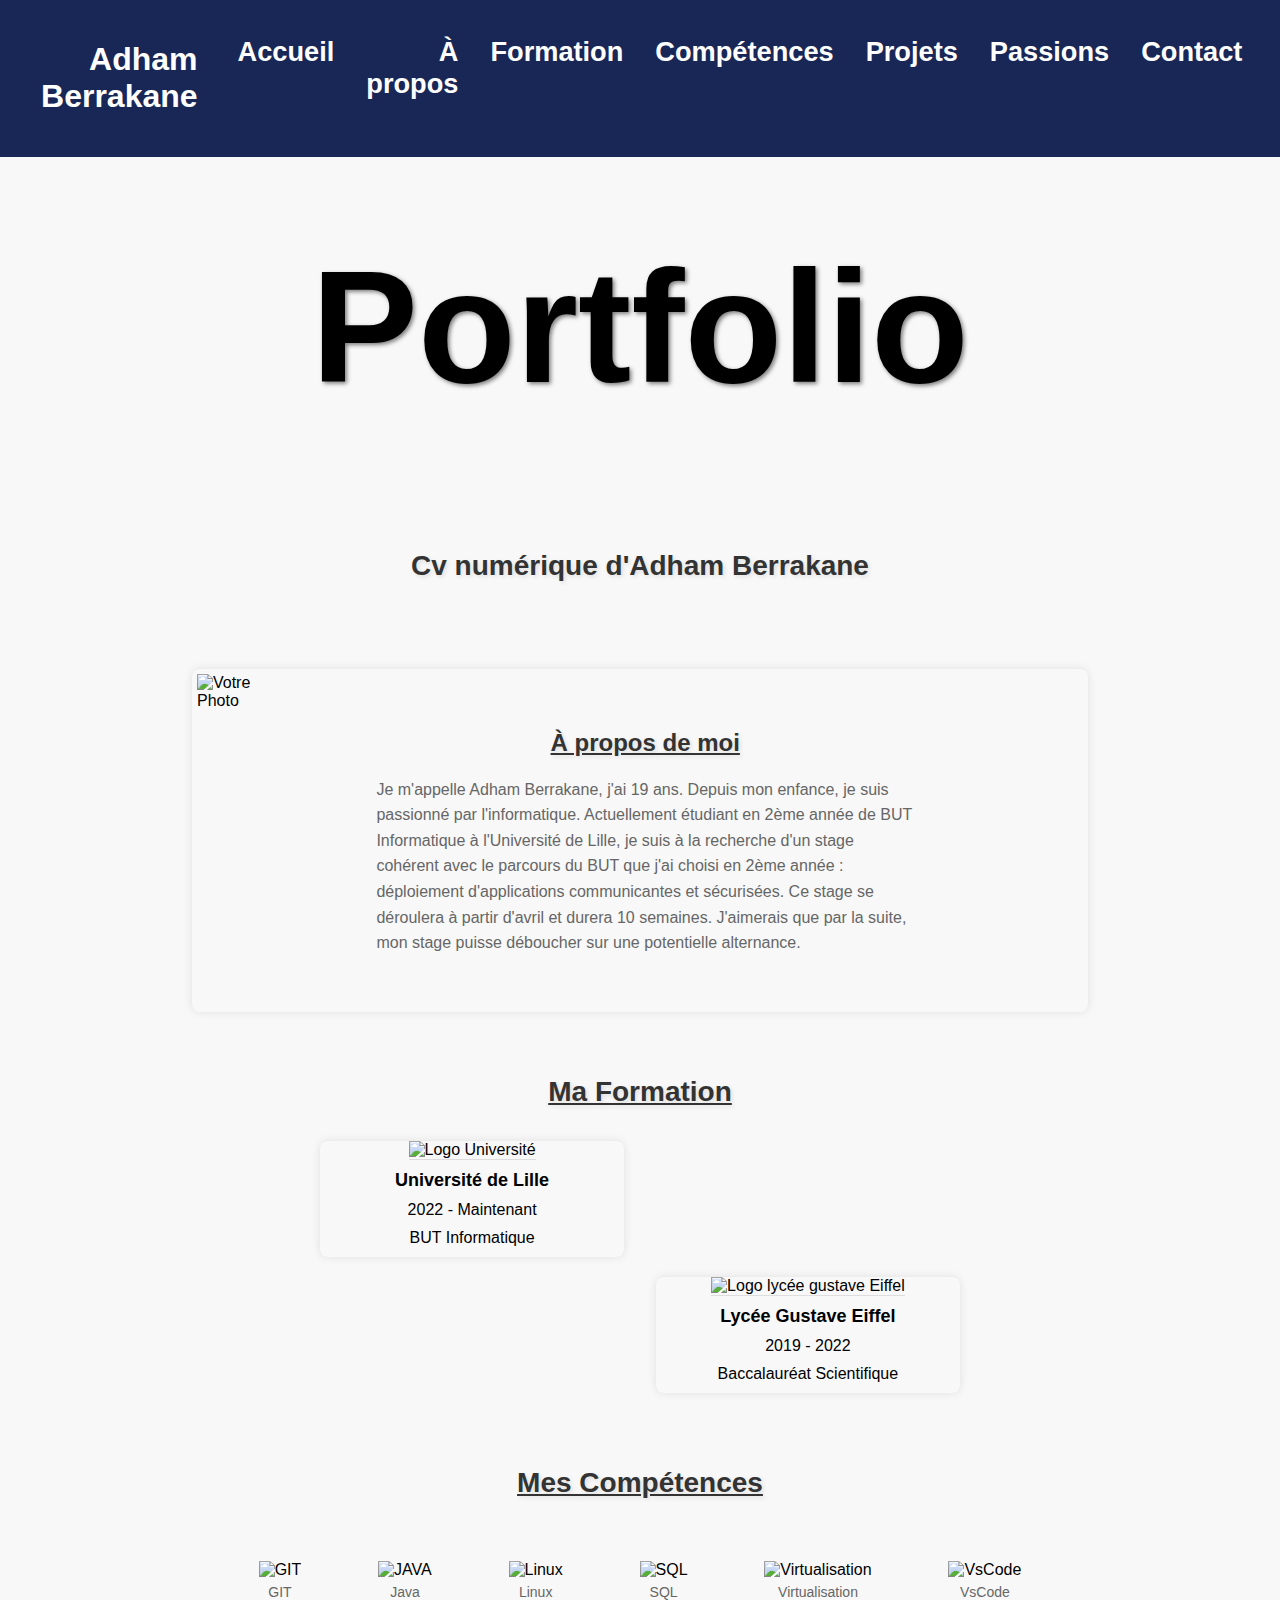
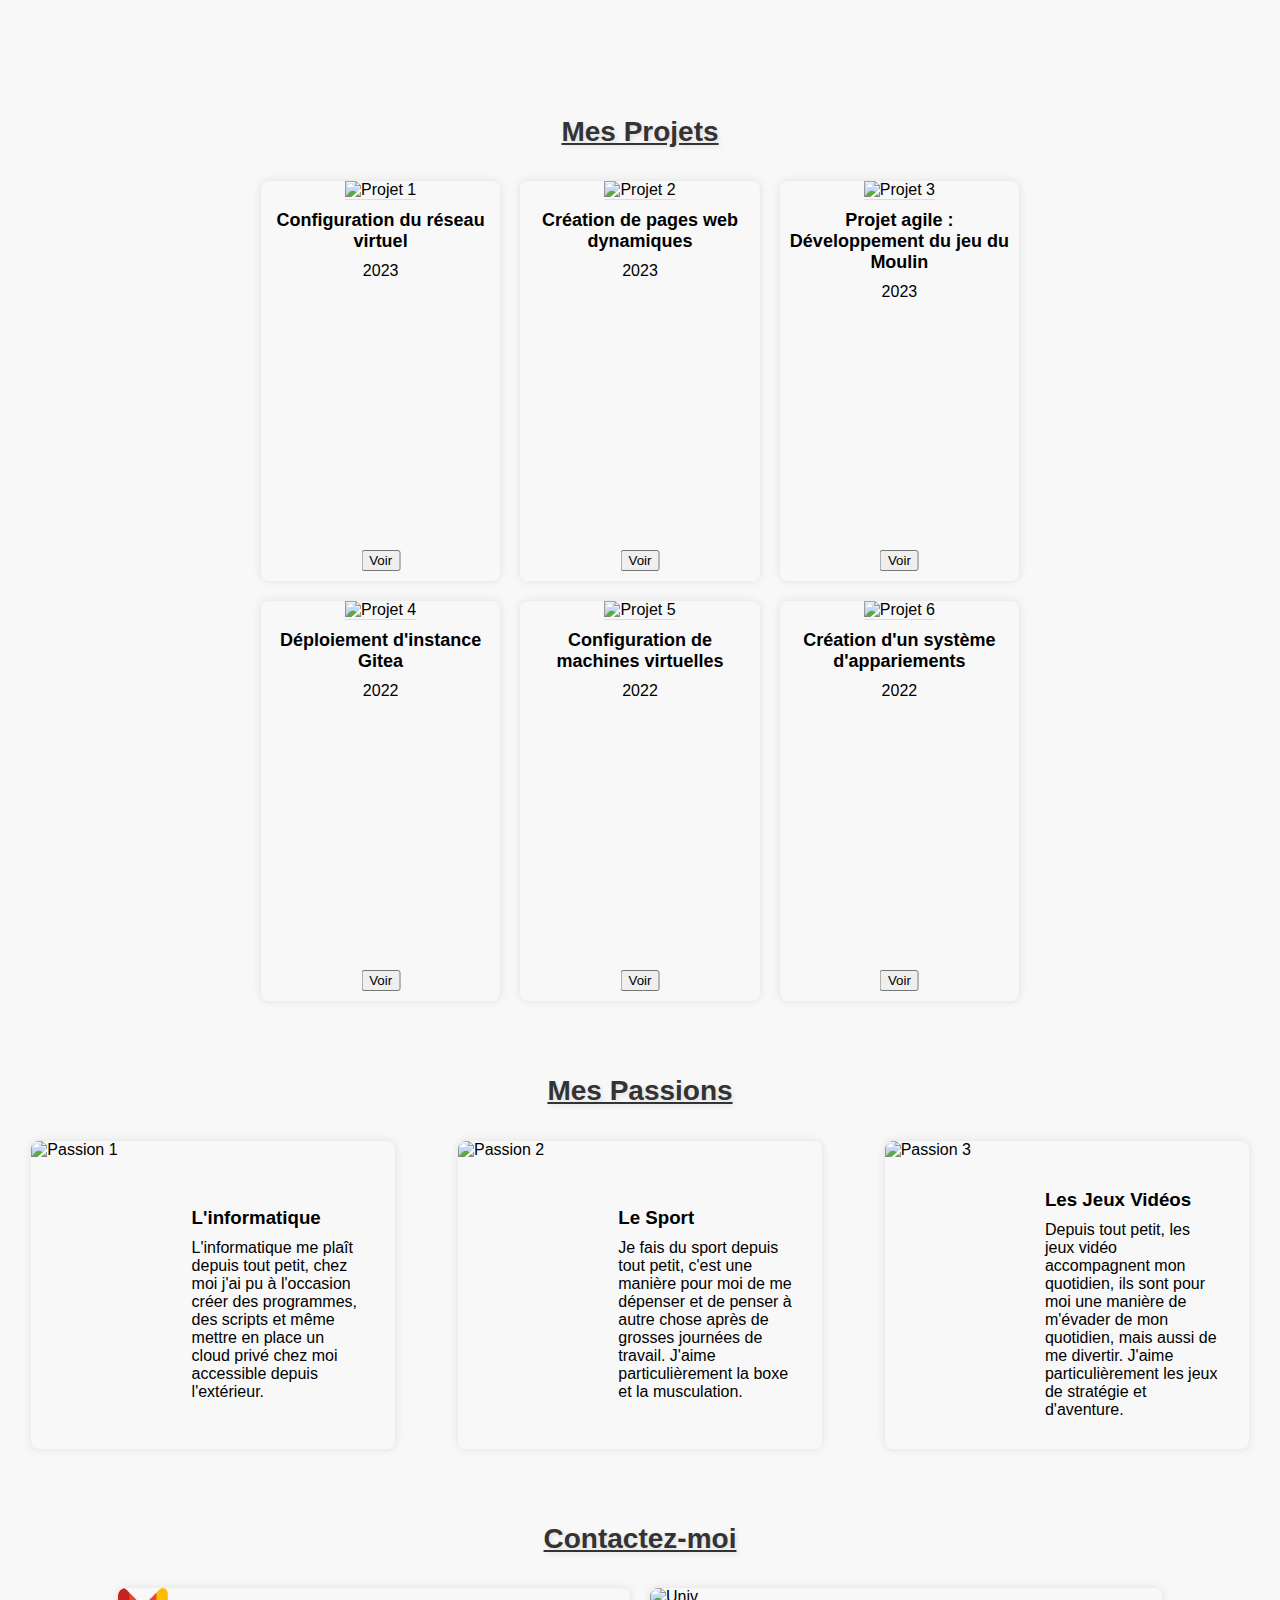
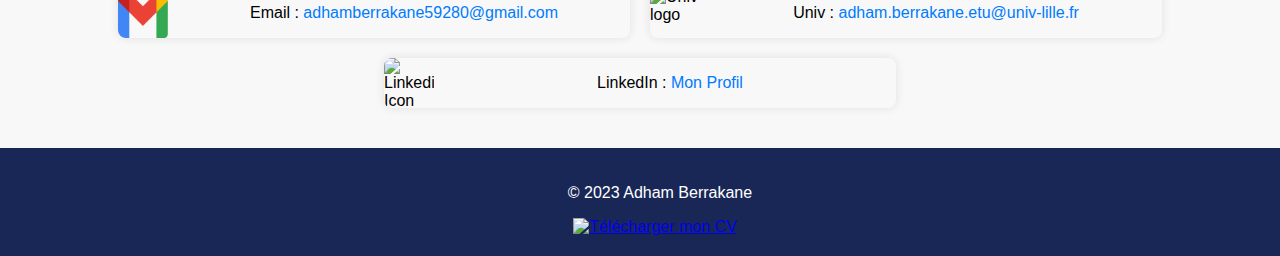
==== commit 4216e6f2: "Avancement" ====
--- a/index.html
+++ b/index.html
@@ -12,6 +12,7 @@
     <header class="header">
         <div class="navbar">
             <nav>
+                <h1>Adham Berrakane</h1>
                 <ul>
                     <li><a href="#home">Accueil</a></li>
                     <li><a href="#about">À propos</a></li>
@@ -31,7 +32,7 @@
             <div id="home">
                 <div class="home-section">
                     <h1>Portfolio</h1>
-                    <h2>Adham Berrakane</h2>
+                    <h2>Cv numérique d'Adham Berrakane</h2>
                 </div>
             </div>
         </section>
@@ -44,9 +45,9 @@
                     </div>
                     <div class="about-me-text">
                         <h2>À propos de moi</h2>
-                        <p>Actuellement étudiant en 2ème année de BUT Informatique à l'Université de Lille, je suis à la recherche d'un
-                            stage cohérent avec le parcours du BUT que j'ai choisi en 2ème année : déploiement
-                            d'applications communicantes et sécurisées. Ce stage se déroulera à partir d'avril et durera 10 semaines.</p>
+                        <p>Je m'appelle Adham Berrakane, j'ai 19 ans. Depuis mon enfance, je suis passionné par l'informatique.
+                            Actuellement étudiant en 2ème année de BUT Informatique à l'Université de Lille, je suis à la recherche d'un stage cohérent avec le parcours du BUT que j'ai choisi en 2ème année : déploiement d'applications communicantes et sécurisées.
+                            Ce stage se déroulera à partir d'avril et durera 10 semaines. J'aimerais que par la suite, mon stage puisse déboucher sur une potentielle alternance.</p>
                     </div>
                 </div>
             </div>
@@ -101,7 +102,7 @@
                             <img alt="SQL" src="img/skills/SQL.png" />
                             <p>SQL</p>
                         </div>
-                        <div class="skill-item" data-tooltip="Durant la formation, il nous a été demandé, lors de certains projets, la création et le paramétrage de machines virtuelles. Celles-ci ont été utilisées soit pour le déploiement, mais aussi pour nous introduire à l'idée de machine virtuelle ainsi qu'à son utilité.">
+                        <div class="skill-item" data-tooltip="Durant ma formation, il nous a été demandé, lors de certains projets, la création et le paramétrage de machines virtuelles. Celles-ci ont été utilisées soit pour le déploiement, mais aussi pour nous introduire à l'idée de machine virtuelle ainsi qu'à son utilité.">
                             <img alt="Virtualisation" src="img/skills/Virtualisation.png" />
                             <p>Virtualisation</p>
                         </div>
@@ -124,8 +125,126 @@
                 <div class="project-container">
 
                     <div class="project">
-                        <img src="./img/work/Appariement.jpeg" alt="Projet 1">
+                        <img src="./img/work/Configuration_Réseaux.png" alt="Projet 1">
+                        <h3>Configuration du réseau virtuel</h3>
+                        <p>2023</p>
+                        <button class="view-button">Voir</button>
+                        <div class="popup">
+                            <div class="popup-content">
+                                <span class="close-button">&times;</span>
+                                <img class="popup-image" src="./img/work/Configuration_Réseaux.png" alt="Projet 2">
+                                <p>Lors d'une série de travaux pratiques en classe, nous avons pu mettre en place des
+                                    machines virtuelles et configurer le réseau entre elles. Nous avons utilisé des outils tels que
+                                    Wireshark pour analyser le trafic sur le réseau, mais aussi des outils comme Nmap pour scanner le réseau.
+                                </p>
+                                <p>Compétences acquises : La possibilité de créer un réseau virtuel connecté,
+                                     l'utilisation d'outils tels que Wireshark, netmap, telnet.</p>
+
+                                <a href="https://github.com/Adham59/Projet_Univ/tree/main/Gitea_Installation" target="_blank">
+                                    Répértoire GitHub
+                                </a>
+                            </div>
+                        </div>
+                    </div>
+
+
+                    <div class="project">
+                        <img src="./img/work/Jakarta.png" alt="Projet 2">
+                        <h3>Création de pages web dynamiques</h3>
+                        <p>2023</p>
+                        <button class="view-button">Voir</button>
+                        <div class="popup">
+                            <div class="popup-content">
+                                <span class="close-button">&times;</span>
+                                <img class="popup-image" src="./img/work/Jakarta.png" alt="Projet 5">
+                                <p>Nous avons eu à créer dans un serveur Tomcat
+                                    des pages web dynamiques en utilisant des technologies comme J2E. Cette technologie nous a permis
+                                    de créer des pages web dynamiques qui peuvent interagir avec des bases de données.
+                                </p>
+                                <p>Compétences acquises : La possibilité de lier un site web à une base de données et
+                                     de créer des pages web dynamiques.</p>
+
+                                <a href="https://github.com/Adham59/Projet_Univ/tree/main/JakartaProject" target="_blank">
+                                    Répértoire GitHub
+                                </a>
+                            </div>
+                        </div>
+                    </div>
+
+                    <div class="project">
+                        <img src="./img/work/Jeu_Du_Moulin.jpg" alt="Projet 3">
+                        <h3>Projet agile : Développement du jeu du Moulin </h3>
+                        <p>2023</p>
+                        <button class="view-button">Voir</button>
+                        <div class="popup">
+                            <div class="popup-content">
+                                <span class="close-button">&times;</span>
+                                <img class="popup-image" src="./img/work/Jeu_Du_Moulin.jpg" alt="Projet 6">
+                                <p>
+                                    Durant ma formation, nous avons pu participer à une semaine de projet agile. 
+                                    Notre objectif était de développer le jeu du moulin en Java, sans interface graphique. 
+                                    Grâce à ce projet encadré par des professionnels, notamment un Scrum Master, 
+                                    nous avons appris à travailler en équipe et à utiliser des outils de gestion de projet tels que Trello. 
+                                    Nous avons également acquis des compétences dans l'utilisation d'outils de versionnement tels que Git. 
+                                    En appliquant la méthode agile, nous avons appris à collaborer efficacement en équipe et à répartir les tâches.
+                                </p>
+                                <p>Compétences acquises : Découverte de la méthode agile et du rôle de Scrum Master.</p>
+                                <a href="https://github.com/Adham59/Projet_Univ/tree/main/Jeux_Du_Moulin" target="_blank">
+                                    Répértoire GitHub
+                                </a>
+                            </div>
+                        </div>
+                    </div>
+
+                    <div class="project">
+                        <img src="./img/work/Gitea_Logo.svg.png" alt="Projet 4">
+                        <h3>Déploiement d'instance Gitea</h3>
+                        <p>2022</p>
+                        <button class="view-button">Voir</button>
+                        <div class="popup">
+                            <div class="popup-content">
+                                <span class="close-button">&times;</span>
+                                <img class="popup-image" src="./img/work/Gitea_Logo.svg.png" alt="Projet 3">
+                                <p>Pendant mon BUT informatique, dans le cadre d'un projet, nous avons eu pour objectif
+                                    de déployer manuellement une instance de Gitea sur une machine virtuelle
+                                    sur VirtualBox.</p>
+                                    <p>Compétences acquises : Découverte des fonctionnalités de Gitea, compréhension du processus d'installation, 
+                                        et utilisation du langage de balisage Markdown pour la rédaction de notre rapport d'installation.</p>
+                                    <a href="https://github.com/Adham59/Projet_Univ/tree/main/Gitea_Installation" target="_blank">
+                                        Répértoire GitHub
+                                    </a>
+                            </div>
+
+                        </div>
+                    </div>
+
+                    <div class="project">
+                        <img src="./img/work/Virtualbox_logo.png" alt="Projet 5">
+                        <h3>Configuration de machines virtuelles</h3>
+                        <p>2022</p>
+                        <button class="view-button">Voir</button>
+                        <div class="popup">
+                            <div class="popup-content">
+                                <span class="close-button">&times;</span>
+                                <img class="popup-image" src="./img/work/Virtualbox_logo.png" alt="Projet 4">
+                                <p>À plusieurs reprises, nous avons eu à créer et configurer des machines
+                                    virtuelles sur VirtualBox. Ces machines virtuelles nous ont permis de mettre en place des serveurs
+                                    et de les configurer. Mais aussi de mettre en place des réseaux entre ces machines virtuelles.
+                                </p>
+                                <p>
+                                    Compétences acquises : Déploiement de machines virtuelles avec des fichiers de configuration, 
+                                    mise en place du réseau, installation de GRUB et GNOME.</p>
+                                <a href="https://github.com/Adham59/Projet_Univ/tree/main/Gitea_Installation" target="_blank">
+                                    Répértoire GitHub
+                                </a>
+                            </div>
+                        </div>
+                    </div>
+
+                    <div class="project">
+                        <img src="./img/work/Appariement.jpeg" alt="Projet 6">
                         <h3>Création d'un système d'appariements</h3>
+                        <p>2022</p>
                         <button class="view-button">Voir</button>
                         <div class="popup">
                             <div class="popup-content">
@@ -135,88 +254,16 @@
                                     une application de gestion d'appariement de personnes en fonction de leurs centres d'intérêts.
                                     Cette application a été développée en Java et l'interface a été créée en JavaFX.
                                 </p>
-                            </div>
-                        </div>
-                    </div>
-
-                    <div class="project">
-                        <img src="./img/work/Configuration_Réseaux.png" alt="Projet 2">
-                        <h3>Configuration du réseau virtuel</h3>
-                        <button class="view-button">Voir</button>
-                        <div class="popup">
-                            <div class="popup-content">
-                                <span class="close-button">&times;</span>
-                                <img class="popup-image" src="./img/work/Configuration_Réseaux.png" alt="Projet 2">
-                                <p>Pendant mon BUT informatique, lors d'une série de travaux pratiques en classe, nous avons pu mettre en place des
-                                    machines virtuelles et configurer le réseau entre elles. Nous avons utilisé des outils tels que
-                                    Wireshark pour analyser le trafic sur le réseau, mais aussi des outils comme Nmap pour scanner le réseau.
-                                </p>
-                            </div>
-                        </div>
-                    </div>
-
-                    <div class="project">
-                        <img src="./img/work/Gitea_Logo.svg.png" alt="Projet 3">
-                        <h3>Déploiement d'instance Gitea</h3>
-                        <button class="view-button">Voir</button>
-                        <div class="popup">
-                            <div class="popup-content">
-                                <span class="close-button">&times;</span>
-                                <img class="popup-image" src="./img/work/Gitea_Logo.svg.png" alt="Projet 3">
-                                <p>Pendant mon BUT informatique, dans le cadre d'un projet, nous avons eu pour objectif
-                                    de déployer manuellement une instance de Gitea sur une machine virtuelle
-                                    sur VirtualBox.</p>
-                            </div>
-                        </div>
-                    </div>
-
-                    <div class="project">
-                        <img src="./img/work/Virtualbox_logo.png" alt="Projet 4">
-                        <h3>Configuration de machines virtuelles</h3>
-                        <button class="view-button">Voir</button>
-                        <div class="popup">
-                            <div class="popup-content">
-                                <span class="close-button">&times;</span>
-                                <img class="popup-image" src="./img/work/Virtualbox_logo.png" alt="Projet 4">
-                                <p>Pendant notre formation, à plusieurs reprises, nous avons eu à créer et configurer des machines
-                                    virtuelles sur VirtualBox. Ces machines virtuelles nous ont permis de mettre en place des serveurs
-                                    et de les configurer. Mais aussi de mettre en place des réseaux entre ces machines virtuelles.
-                                </p>
-                            </div>
-                        </div>
-                    </div>
-
-                    <div class="project">
-                        <img src="./img/work/Jakarta.png" alt="Projet 5">
-                        <h3>Création de pages web dynamiques</h3>
-                        <button class="view-button">Voir</button>
-                        <div class="popup">
-                            <div class="popup-content">
-                                <span class="close-button">&times;</span>
-                                <img class="popup-image" src="./img/work/Jakarta.png" alt="Projet 5">
-                                <p>Pendant notre formation, à plusieurs reprises, nous avons eu à créer dans un serveur Tomcat
-                                    des pages web dynamiques en utilisant des technologies comme J2E. Cette technologie nous a permis
-                                    de créer des pages web dynamiques qui peuvent interagir avec des bases de données.
-                                </p>
-                            </div>
-                        </div>
-                    </div>
-
-                    <div class="project">
-                        <img src="./img/work/Matrix_logo.svg.png" alt="Projet 6">
-                        <h3>Déploiement de Matrix sur VM</h3>
-                        <button class="view-button">Voir</button>
-                        <div class="popup">
-                            <div class="popup-content">
-                                <span class="close-button">&times;</span>
-                                <img class="popup-image" src="./img/work/Matrix_logo.svg.png" alt="Projet 6">
-                                <p>Pendant notre formation, nous avons dû gérer un serveur à distance et créer plusieurs VM à partir de celui-ci
-                                    sur l'une de ces VM, nous avons pu déployer un serveur Matrix. Ce serveur nous a permis de mettre en place un chat.
-                                    Ce chat nous a permis de communiquer entre nous, mais aussi de partager des fichiers.
-                                </p>
-                            </div>
-                        </div>
-                    </div>
+                                <p>Compétences acquises : Meilleure appréhension du langage Java, découverte de JavaFX pour la partie graphique de l'application, 
+                                    utilisation de Git pour le versionnement du projet.
+                                </p>
+                                <a href="https://github.com/Adham59/Projet_Univ/tree/main/Gestion_D_Appariements" target="_blank">
+                                    Répértoire GitHub
+                                </a>
+                            </div>
+                        </div>
+                    </div>
+
 
                 </div>
             </div>
@@ -291,7 +338,10 @@
 
     <footer>
         <div class="footer">
-            <p>© 2021 Adham Berrakane</p>
+            <p>© 2023 Adham Berrakane</p>
+            <a href="./img/footer/Adham_Berrakane_CV.pdf" download="CV">
+                <img src="./img/footer/cv_logo.png" alt="Télécharger mon CV" />
+            </a>
         </div>
     </footer>
 
--- a/css/styles.css
+++ b/css/styles.css
@@ -28,6 +28,7 @@
 
 }
 
+
 .section {
     margin-top: 5%;
     margin-bottom: 30px;
@@ -54,6 +55,12 @@
     text-align: center;
     bottom: 0;
     width: 100%;
+}
+
+.footer img {
+    width: 50px;
+    height: 50px;
+    margin-right: 10px;
 }
 
 
@@ -74,7 +81,13 @@
 .navbar nav {
     display: flex;
     justify-content: flex-end;
-    margin-right: 10%;
+    margin-right: 2%;
+}
+
+
+.navbar nav h1 {
+    margin-right: auto;
+    font-weight: bold;
 }
 
 .navbar nav ul {
@@ -175,9 +188,8 @@
     color: #333;
     font-size: 28px;
     text-shadow: 2px 2px 4px rgba(0, 0, 0, 0.1);
-}
-
-
+    text-decoration: none;
+}
 
 
 /*Partit about me*/
@@ -193,9 +205,8 @@
 .about-me-image img {
     max-width: 65%;
     object-fit: cover; /* Ajuste la taille de l'image tout en conservant les proportions */
-    border-right: 1px solid #ddd;
-    margin-top: 1%;
-    margin-left: 1%;
+    margin-top: 5%;
+    margin-left: 5%;
 }
 
 .about-me-text {
@@ -282,6 +293,7 @@
 
 .project {
     width: calc(25.33% - 20px); /* Trois projets par ligne avec un espacement de 20px entre eux */
+    height: 400px; /* Hauteur fixe pour tous les projets */
     margin: 10px; /* Espacement entre les projets */
     box-shadow: 0 0 10px rgba(0, 0, 0, 0.1); /* Ombre légère */
     border-radius: 8px; /* Coins arrondis */
@@ -321,7 +333,7 @@
     position: fixed;
     top: 0;
     left: 0;
-    width: 100%;
+    width: 110%;
     height: 100%;
     background: rgba(0, 0, 0, 0.7);
     justify-content: center;
@@ -331,8 +343,8 @@
 
 .popup-content {
     position: relative;
-    width: 500px; /* Définissez la largeur souhaitée */
-    height: 400px; /* Définissez la hauteur souhaitée */
+    width: 700px; /* Définissez la largeur souhaitée */
+    height: 600px; /* Définissez la hauteur souhaitée */
     overflow: auto;
     background: #fff;
     padding: 20px;
@@ -356,7 +368,6 @@
 
 
 
-
 /*Partit passion*/
 
 .passion-container {
@@ -375,8 +386,7 @@
 }
 
 .passion img {
-    width: 40%;
-    object-fit: cover;
+    width: 45%;
 }
 
 .passion-content {
@@ -435,3 +445,5 @@
 
 
 
+
+
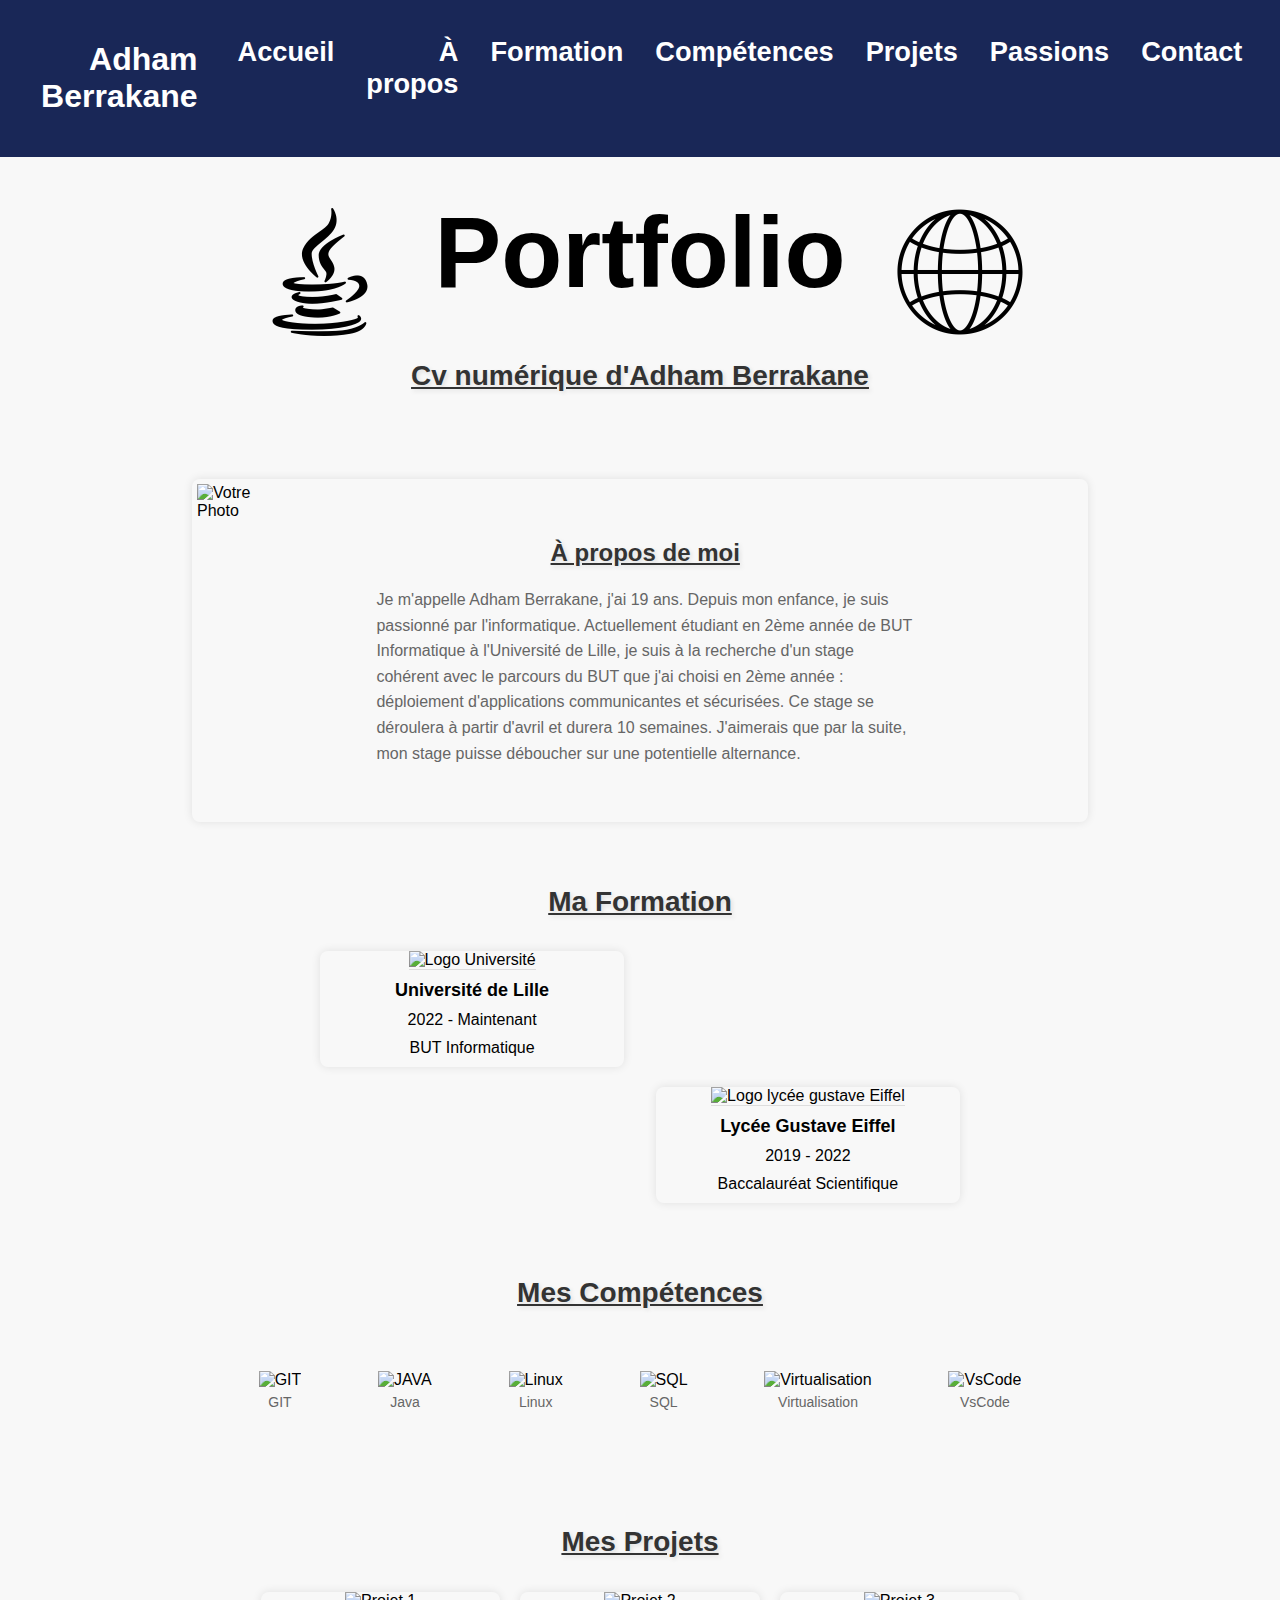
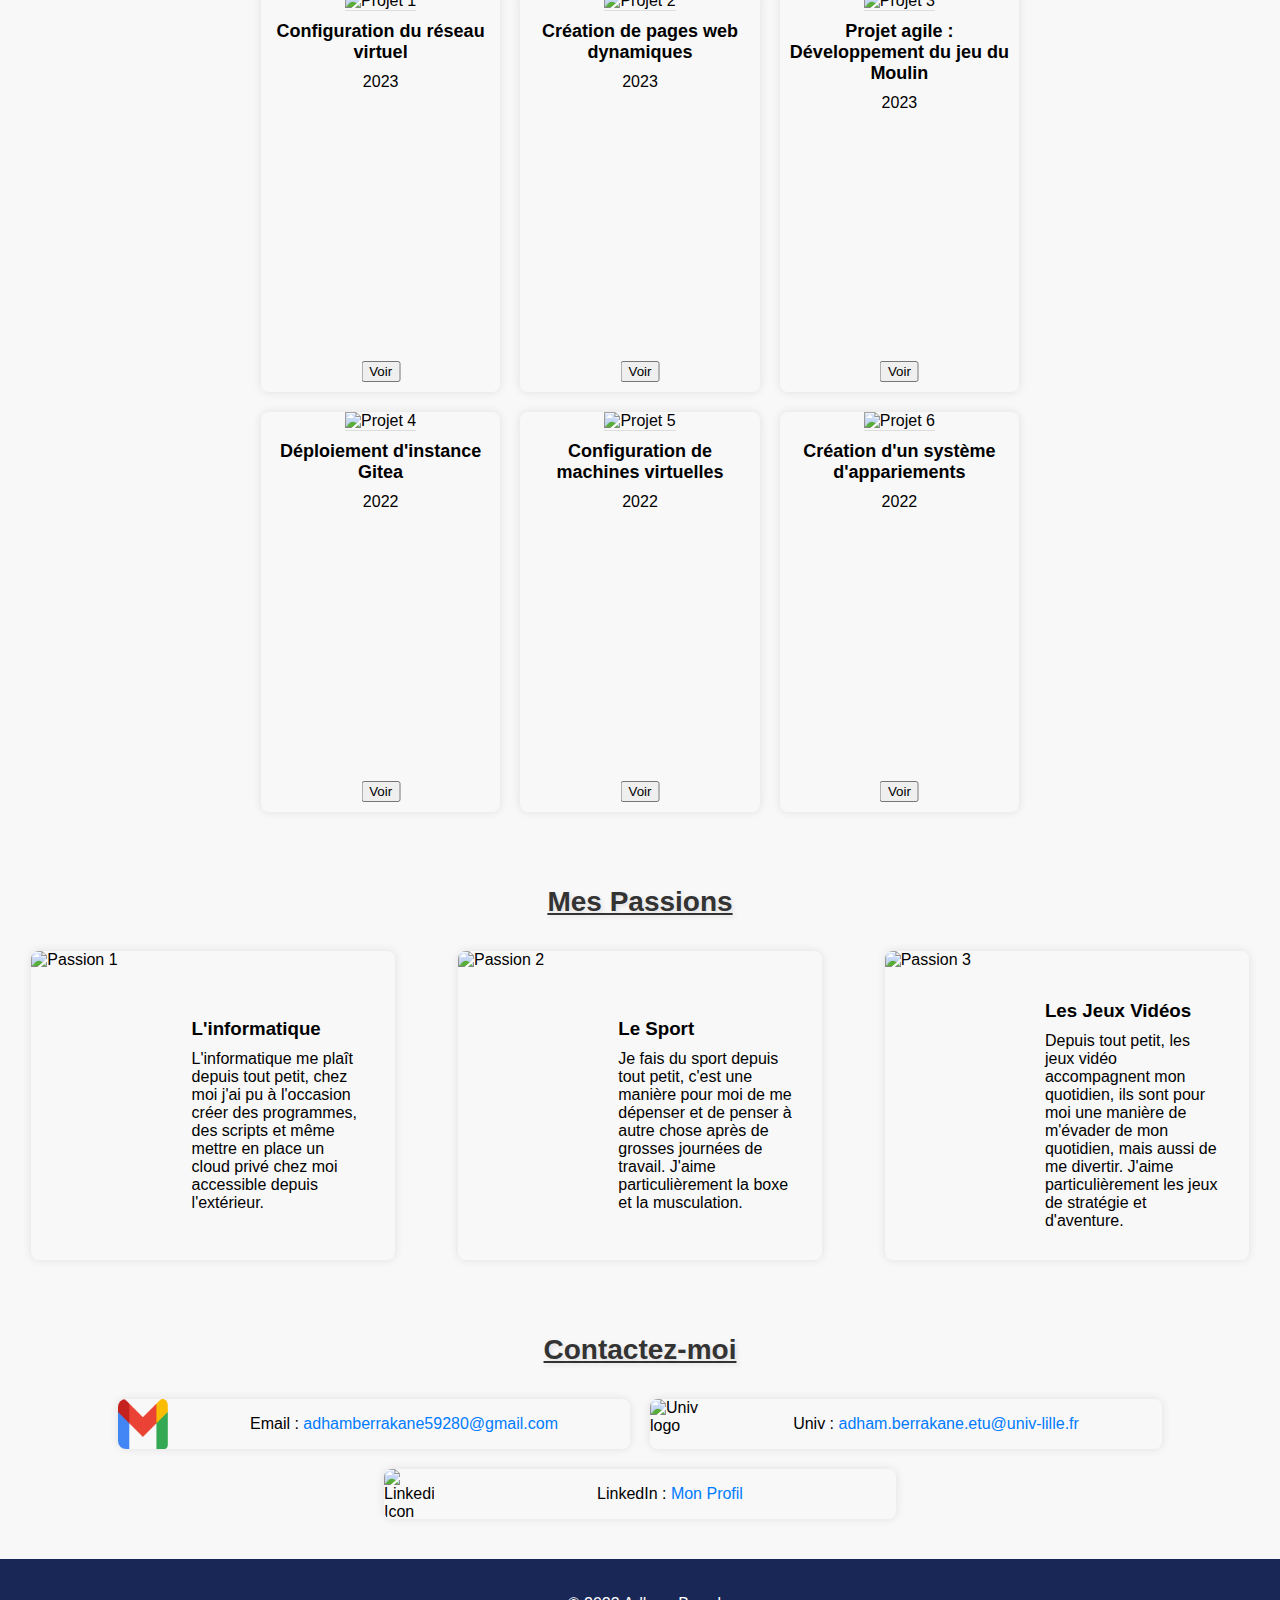
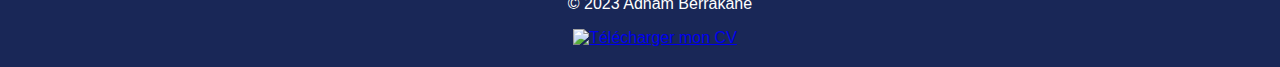
==== commit f1d900e2: "Avancement" ====
--- a/index.html
+++ b/index.html
@@ -27,12 +27,15 @@
     </header>
 
     <main>
-
         <section class="section">
             <div id="home">
                 <div class="home-section">
-                    <h1>Portfolio</h1>
-                    <h2>Cv numérique d'Adham Berrakane</h2>
+                    <img src="./img/home/Java.png" alt="Icon">
+                    <div class="text-container">
+                        <h1>Portfolio</h1>
+                        <h2>Cv numérique d'Adham Berrakane</h2>
+                    </div>
+                    <img src="./img/home/Réseaux.png" alt="Image">
                 </div>
             </div>
         </section>
--- a/css/styles.css
+++ b/css/styles.css
@@ -172,25 +172,32 @@
 /*Partit home*/
 .home-section {
     display: flex;
-    flex-direction: column;
-    text-align: center;
-    margin-bottom: 5px;
-}
-
-.home-section h1 {
-    font-size: 10em;
-    text-align: center;
-    text-shadow: 2px 2px 4px rgba(0, 0, 0, 0.5); 
-}
-
-.home-section h2 {
-    font-family: 'Your Preferred Font', sans-serif;
-    color: #333;
-    font-size: 28px;
-    text-shadow: 2px 2px 4px rgba(0, 0, 0, 0.1);
-    text-decoration: none;
-}
-
+    align-items: center;
+    justify-content: space-between;
+    text-align: center;
+}
+
+.text-container {
+    flex: 1;
+    margin: 0 20px; /* Marge à gauche et à droite du texte pour l'éloigner des autres éléments */
+}
+
+.home-section img {
+    max-width: 10%; /* Ajustez la largeur maximale des images selon vos besoins */
+}
+
+.text-container h1 {
+    font-size: 100px;
+    margin-bottom: 50px;
+}
+
+.home-section img:first-child {
+    margin-left: 20%;
+}
+
+.home-section img:last-child{
+    margin-right: 20%;
+}
 
 /*Partit about me*/
 
@@ -344,7 +351,7 @@
 .popup-content {
     position: relative;
     width: 700px; /* Définissez la largeur souhaitée */
-    height: 600px; /* Définissez la hauteur souhaitée */
+    height: 500px; /* Définissez la hauteur souhaitée */
     overflow: auto;
     background: #fff;
     padding: 20px;
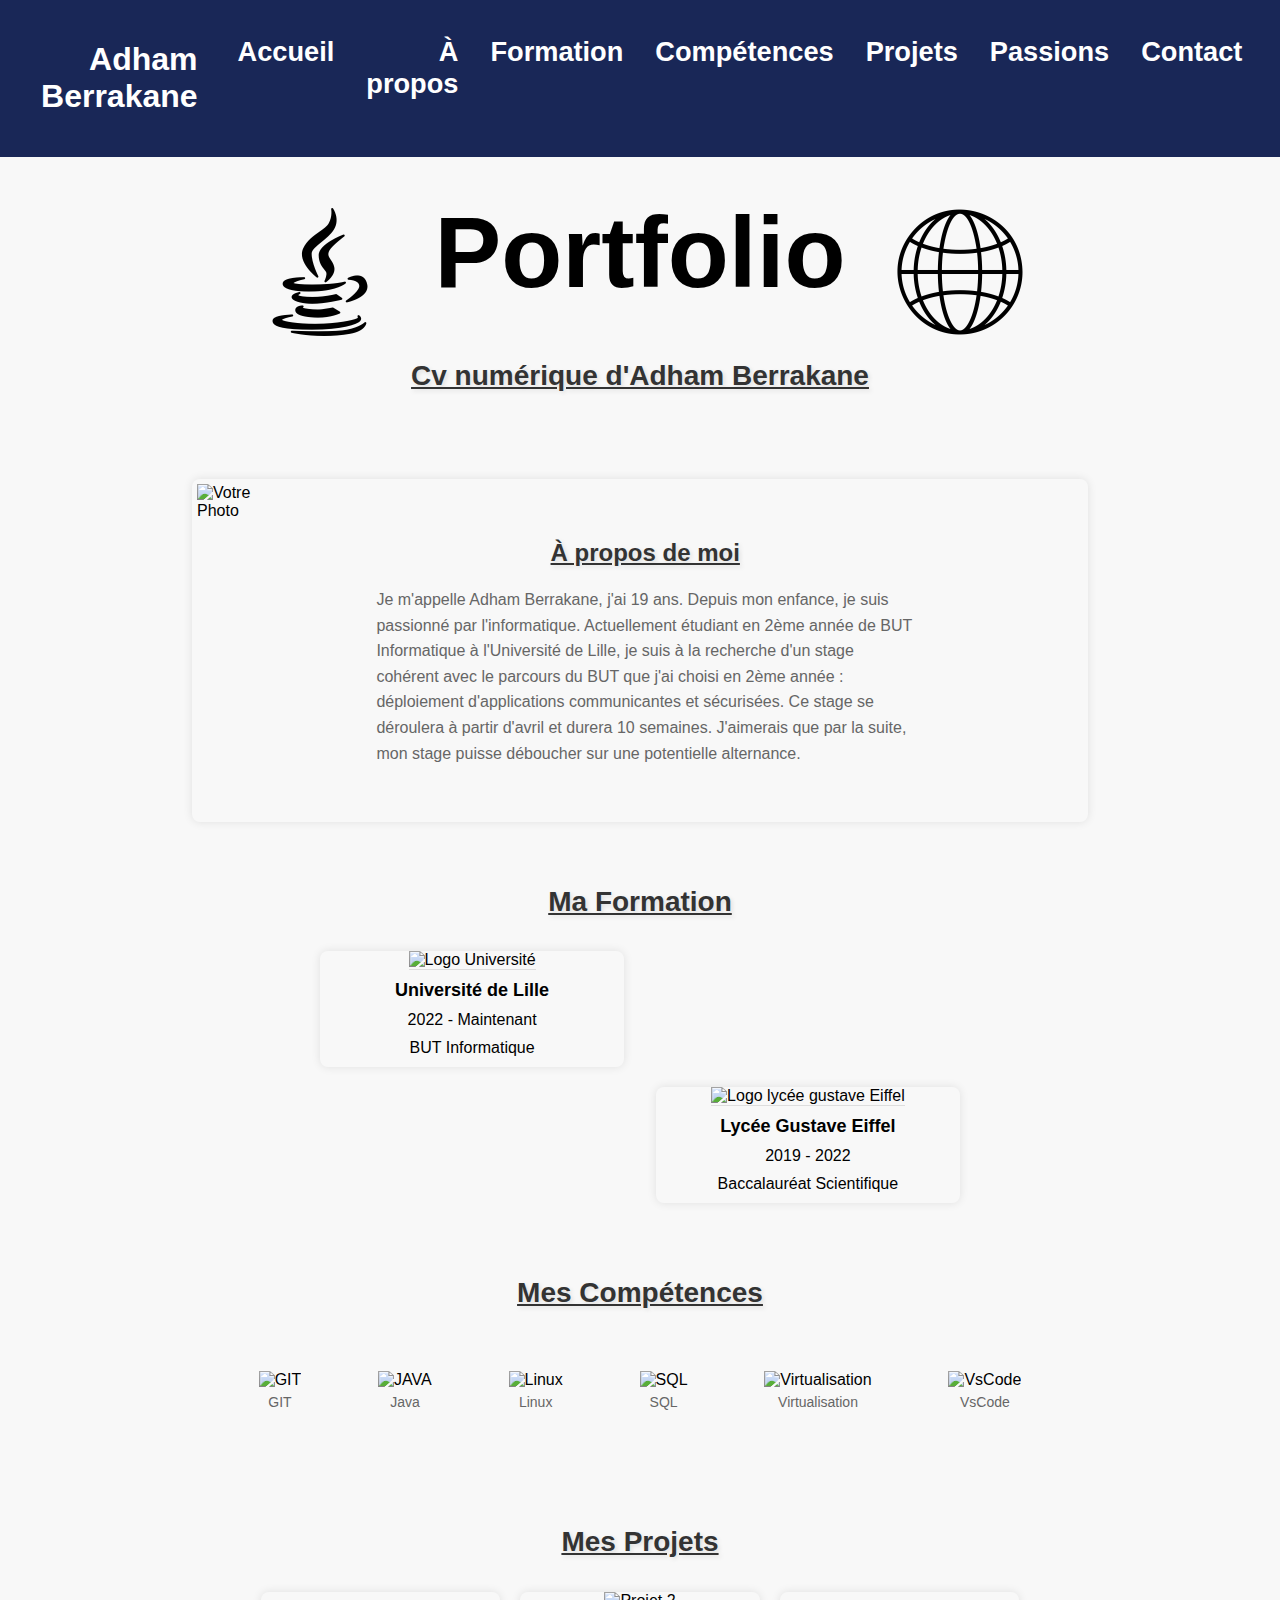
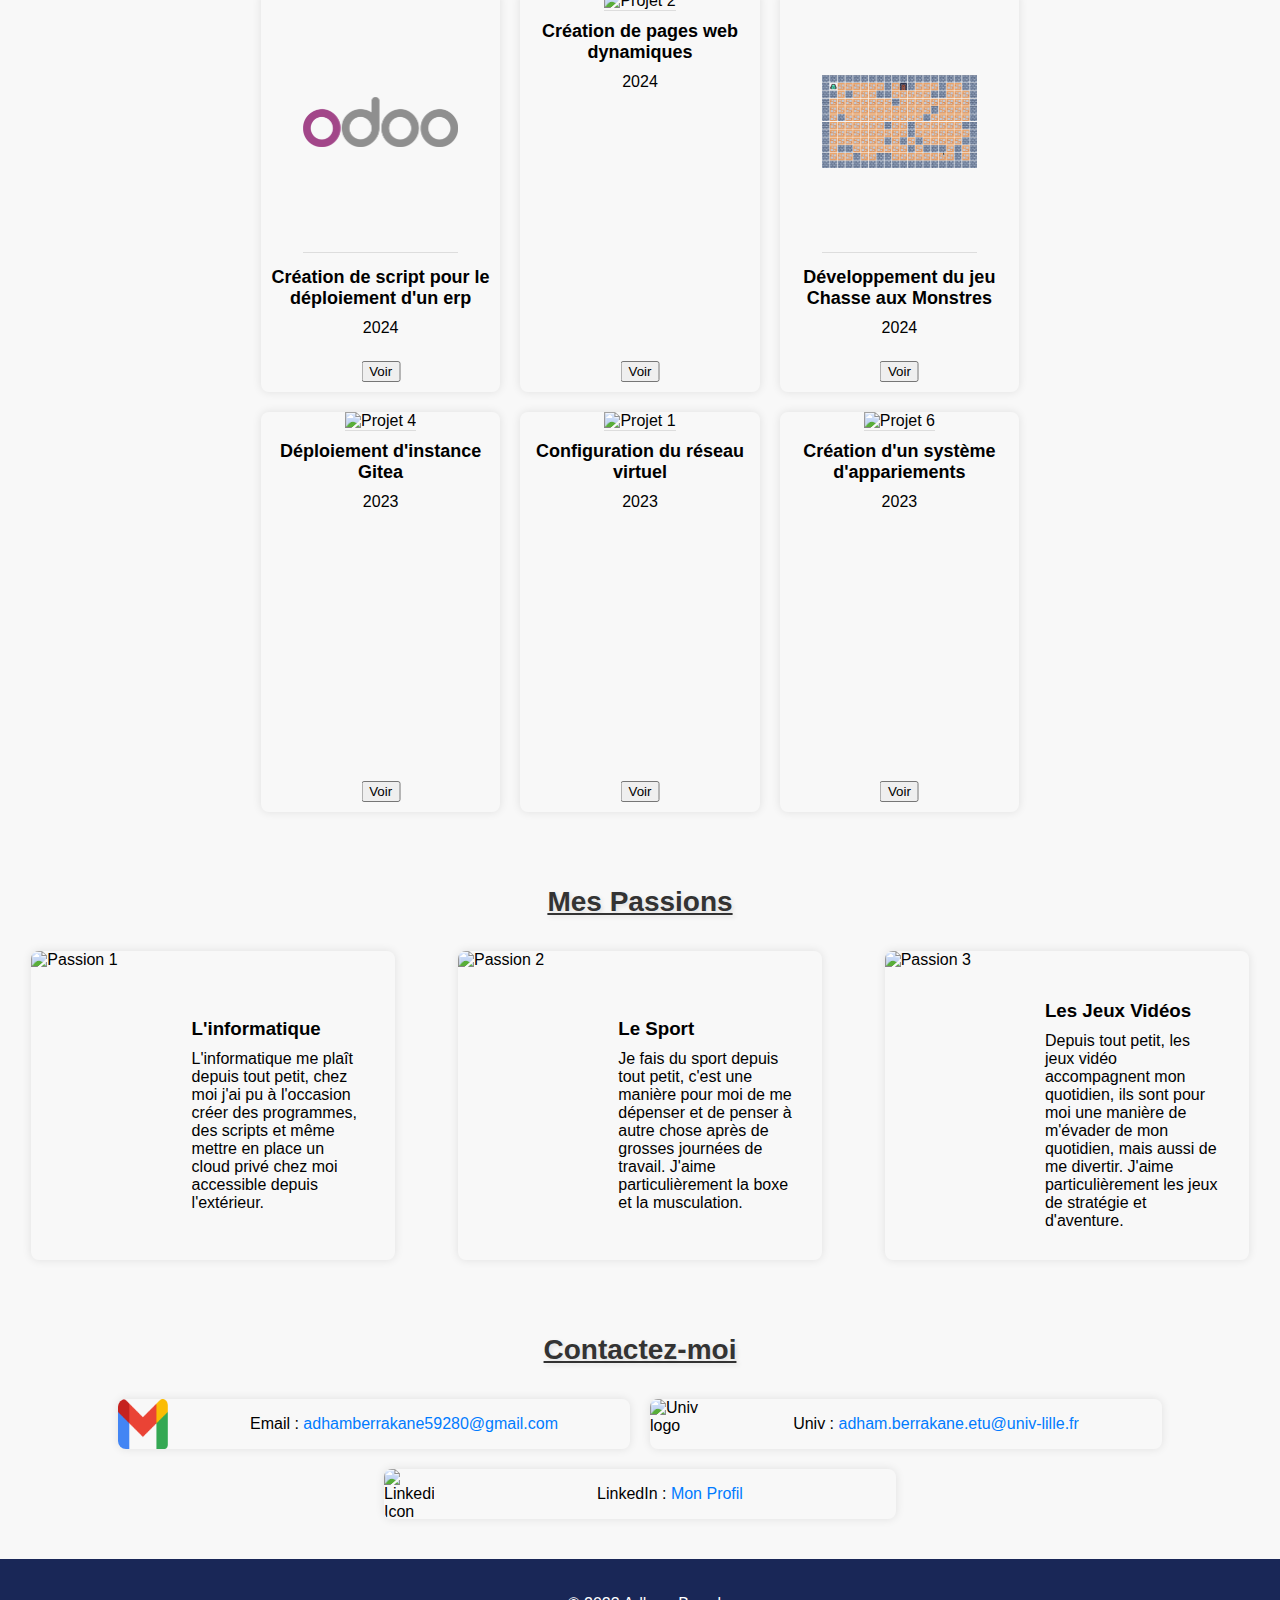
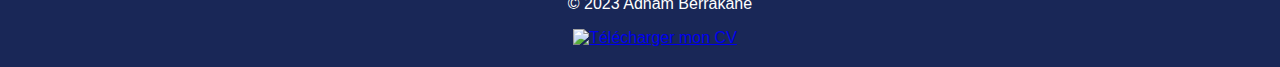
==== commit ac3c3eb7: "MAJ" ====
--- a/index.html
+++ b/index.html
@@ -128,20 +128,23 @@
                 <div class="project-container">
 
                     <div class="project">
-                        <img src="./img/work/Configuration_Réseaux.png" alt="Projet 1">
-                        <h3>Configuration du réseau virtuel</h3>
-                        <p>2023</p>
-                        <button class="view-button">Voir</button>
-                        <div class="popup">
-                            <div class="popup-content">
-                                <span class="close-button">&times;</span>
-                                <img class="popup-image" src="./img/work/Configuration_Réseaux.png" alt="Projet 2">
-                                <p>Lors d'une série de travaux pratiques en classe, nous avons pu mettre en place des
-                                    machines virtuelles et configurer le réseau entre elles. Nous avons utilisé des outils tels que
-                                    Wireshark pour analyser le trafic sur le réseau, mais aussi des outils comme Nmap pour scanner le réseau.
-                                </p>
-                                <p>Compétences acquises : La possibilité de créer un réseau virtuel connecté,
-                                     l'utilisation d'outils tels que Wireshark, netmap, telnet.</p>
+                        <img src="./img/work/Odoo_Official_Logo.png" alt="Projet 1">
+                        <h3>Création de script pour le déploiement d'un erp</h3>
+                        <p>2024</p>
+                        <button class="view-button">Voir</button>
+                        <div class="popup">
+                            <div class="popup-content">
+                                <span class="close-button">&times;</span>
+                                <img class="popup-image" src="./img/work/Odoo_Official_Logo.png" alt="Projet 2">
+                                <p>Lors d'un projet scolaire, nous avons travaillé sur la mise en place de scripts Bash 
+                                    afin de réaliser le déploiement d'un ERP nommé Odoo. Cet ensemble de scripts permettrait la 
+                                    création totalement automatisée de l'architecture machine, ainsi que la possibilité de déployer 
+                                    un client personnalisé.
+                                </p>
+                                <p>Compétences acquises : La possibilité de créer des scripts qui permettraient 
+                                    le déploiement des machines et des clients. L'automatisation de l'addressage ip ainsi que 
+                                    l'installation de paquets necessaire.
+                                </p>
 
                                 <a href="https://github.com/Adham59/Projet_Univ/tree/main/Gitea_Installation" target="_blank">
                                     Répértoire GitHub
@@ -154,7 +157,7 @@
                     <div class="project">
                         <img src="./img/work/Jakarta.png" alt="Projet 2">
                         <h3>Création de pages web dynamiques</h3>
-                        <p>2023</p>
+                        <p>2024</p>
                         <button class="view-button">Voir</button>
                         <div class="popup">
                             <div class="popup-content">
@@ -175,23 +178,23 @@
                     </div>
 
                     <div class="project">
-                        <img src="./img/work/Jeu_Du_Moulin.jpg" alt="Projet 3">
-                        <h3>Projet agile : Développement du jeu du Moulin </h3>
-                        <p>2023</p>
-                        <button class="view-button">Voir</button>
-                        <div class="popup">
-                            <div class="popup-content">
-                                <span class="close-button">&times;</span>
-                                <img class="popup-image" src="./img/work/Jeu_Du_Moulin.jpg" alt="Projet 6">
+                        <img src="./img/work/Chasse_Aux_Monstres.png" alt="Projet 3">
+                        <h3>Développement du jeu Chasse aux Monstres</h3>
+                        <p>2024</p>
+                        <button class="view-button">Voir</button>
+                        <div class="popup">
+                            <div class="popup-content">
+                                <span class="close-button">&times;</span>
+                                <img class="popup-image" src="./img/work/Chasse_Aux_Monstres.png" alt="Projet 6">
                                 <p>
-                                    Durant ma formation, nous avons pu participer à une semaine de projet agile. 
-                                    Notre objectif était de développer le jeu du moulin en Java, sans interface graphique. 
-                                    Grâce à ce projet encadré par des professionnels, notamment un Scrum Master, 
-                                    nous avons appris à travailler en équipe et à utiliser des outils de gestion de projet tels que Trello. 
-                                    Nous avons également acquis des compétences dans l'utilisation d'outils de versionnement tels que Git. 
-                                    En appliquant la méthode agile, nous avons appris à collaborer efficacement en équipe et à répartir les tâches.
-                                </p>
-                                <p>Compétences acquises : Découverte de la méthode agile et du rôle de Scrum Master.</p>
+                                    Durant un projet de ma formation, nous avons dû développer un jeu en Java avec une interface graphique. 
+                                    Ce projet a été réalisé en groupe de trois personnes. Nous avons développé des intelligences 
+                                    artificielles permettant de jouer contre des bots. Ces bots ont été codés grâce à des algorithmes de 
+                                    recherche avancée, ce qui rend le jeu difficile pour le joueur. À la fin du projet, grâce à nos ajouts, 
+                                    il était possible de faire jouer deux bots ensemble, de modifier la difficulté et d'apporter d'autres 
+                                    personnalisations.
+                                </p>
+                                <p>Compétences acquises : Découverte d'algorithmes de recherche avancés, utilisation de design pattern.</p>
                                 <a href="https://github.com/Adham59/Projet_Univ/tree/main/Jeux_Du_Moulin" target="_blank">
                                     Répértoire GitHub
                                 </a>
@@ -202,7 +205,7 @@
                     <div class="project">
                         <img src="./img/work/Gitea_Logo.svg.png" alt="Projet 4">
                         <h3>Déploiement d'instance Gitea</h3>
-                        <p>2022</p>
+                        <p>2023</p>
                         <button class="view-button">Voir</button>
                         <div class="popup">
                             <div class="popup-content">
@@ -222,21 +225,21 @@
                     </div>
 
                     <div class="project">
-                        <img src="./img/work/Virtualbox_logo.png" alt="Projet 5">
-                        <h3>Configuration de machines virtuelles</h3>
-                        <p>2022</p>
-                        <button class="view-button">Voir</button>
-                        <div class="popup">
-                            <div class="popup-content">
-                                <span class="close-button">&times;</span>
-                                <img class="popup-image" src="./img/work/Virtualbox_logo.png" alt="Projet 4">
-                                <p>À plusieurs reprises, nous avons eu à créer et configurer des machines
-                                    virtuelles sur VirtualBox. Ces machines virtuelles nous ont permis de mettre en place des serveurs
-                                    et de les configurer. Mais aussi de mettre en place des réseaux entre ces machines virtuelles.
-                                </p>
-                                <p>
-                                    Compétences acquises : Déploiement de machines virtuelles avec des fichiers de configuration, 
-                                    mise en place du réseau, installation de GRUB et GNOME.</p>
+                        <img src="./img/work/Configuration_Réseaux.png" alt="Projet 1">
+                        <h3>Configuration du réseau virtuel</h3>
+                        <p>2023</p>
+                        <button class="view-button">Voir</button>
+                        <div class="popup">
+                            <div class="popup-content">
+                                <span class="close-button">&times;</span>
+                                <img class="popup-image" src="./img/work/Configuration_Réseaux.png" alt="Projet 4">
+                                <p>Lors d'une série de travaux pratiques en classe, nous avons pu mettre en place des
+                                    machines virtuelles et configurer le réseau entre elles. Nous avons utilisé des outils tels que
+                                    Wireshark pour analyser le trafic sur le réseau, mais aussi des outils comme Nmap pour scanner le réseau.
+                                </p>
+                                <p>Compétences acquises : La possibilité de créer un réseau virtuel connecté,
+                                     l'utilisation d'outils tels que Wireshark, netmap, telnet.</p>
+
                                 <a href="https://github.com/Adham59/Projet_Univ/tree/main/Gitea_Installation" target="_blank">
                                     Répértoire GitHub
                                 </a>
@@ -247,7 +250,7 @@
                     <div class="project">
                         <img src="./img/work/Appariement.jpeg" alt="Projet 6">
                         <h3>Création d'un système d'appariements</h3>
-                        <p>2022</p>
+                        <p>2023</p>
                         <button class="view-button">Voir</button>
                         <div class="popup">
                             <div class="popup-content">
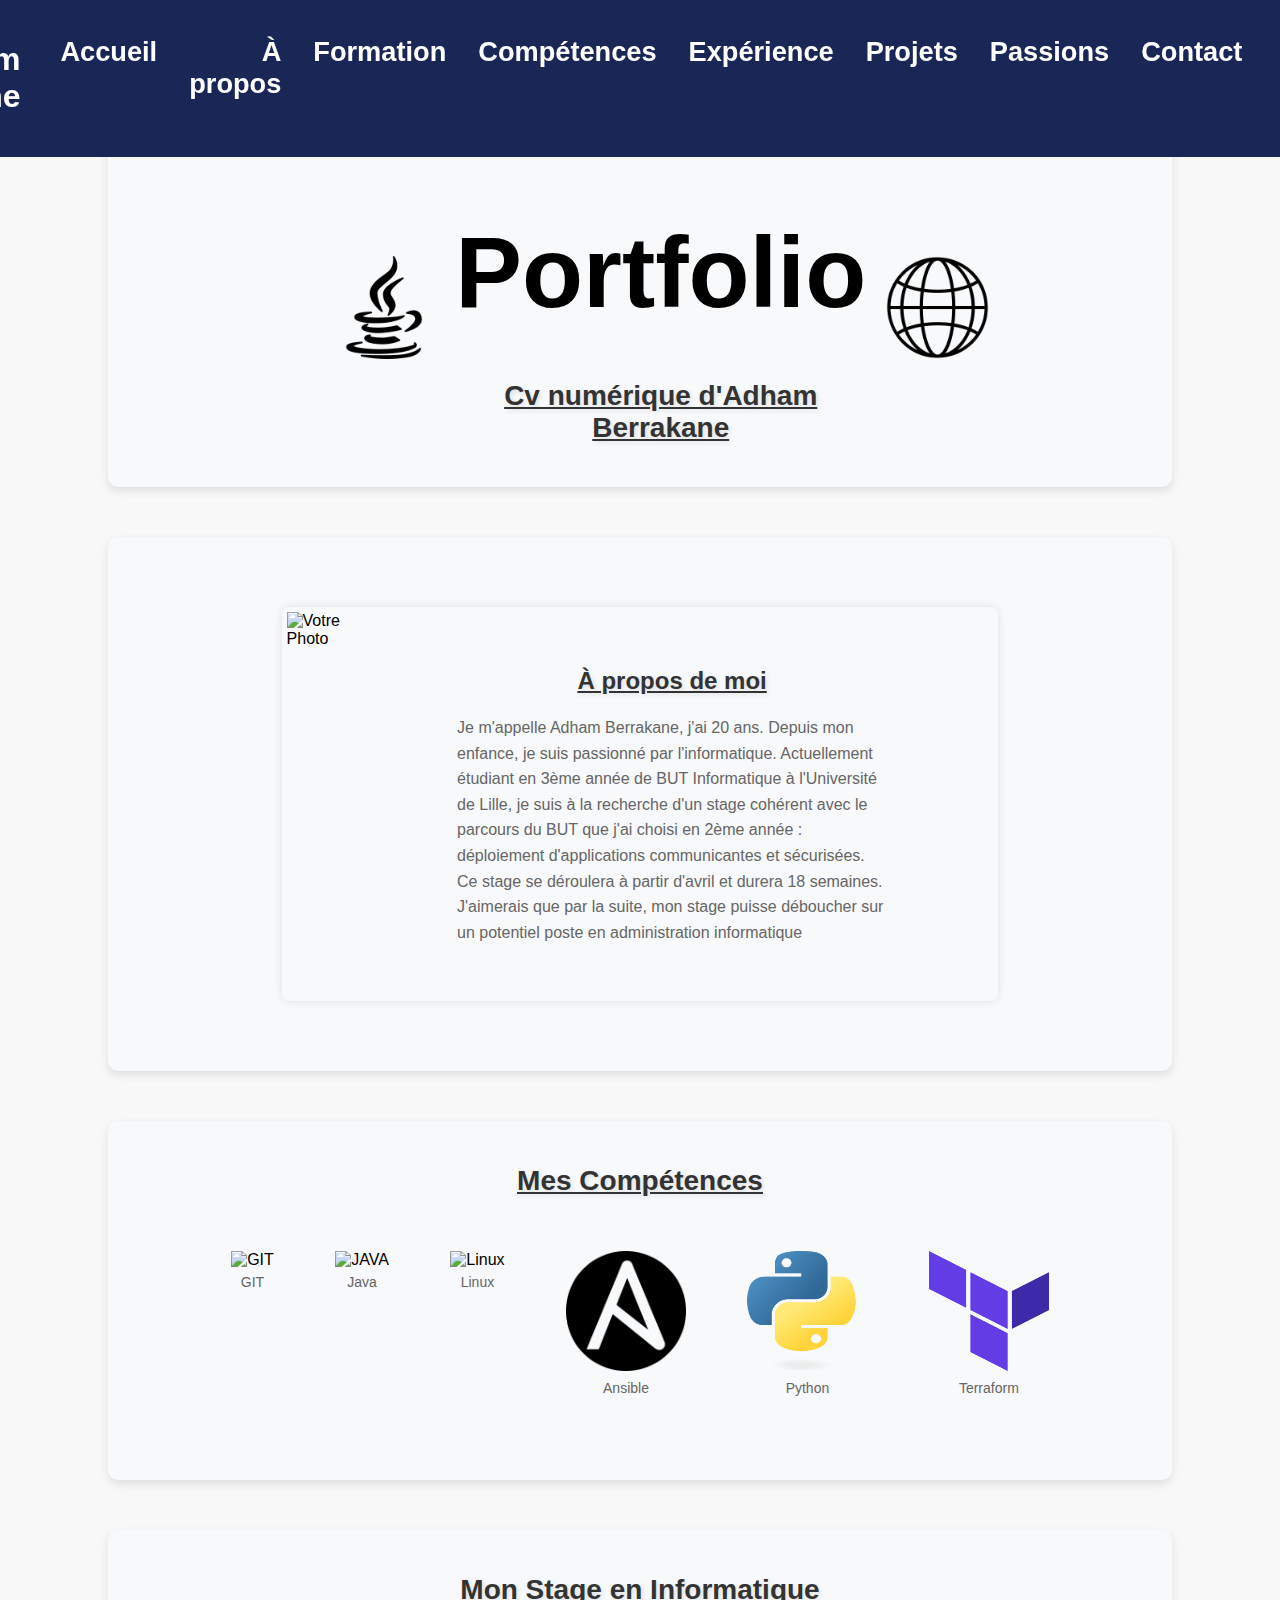
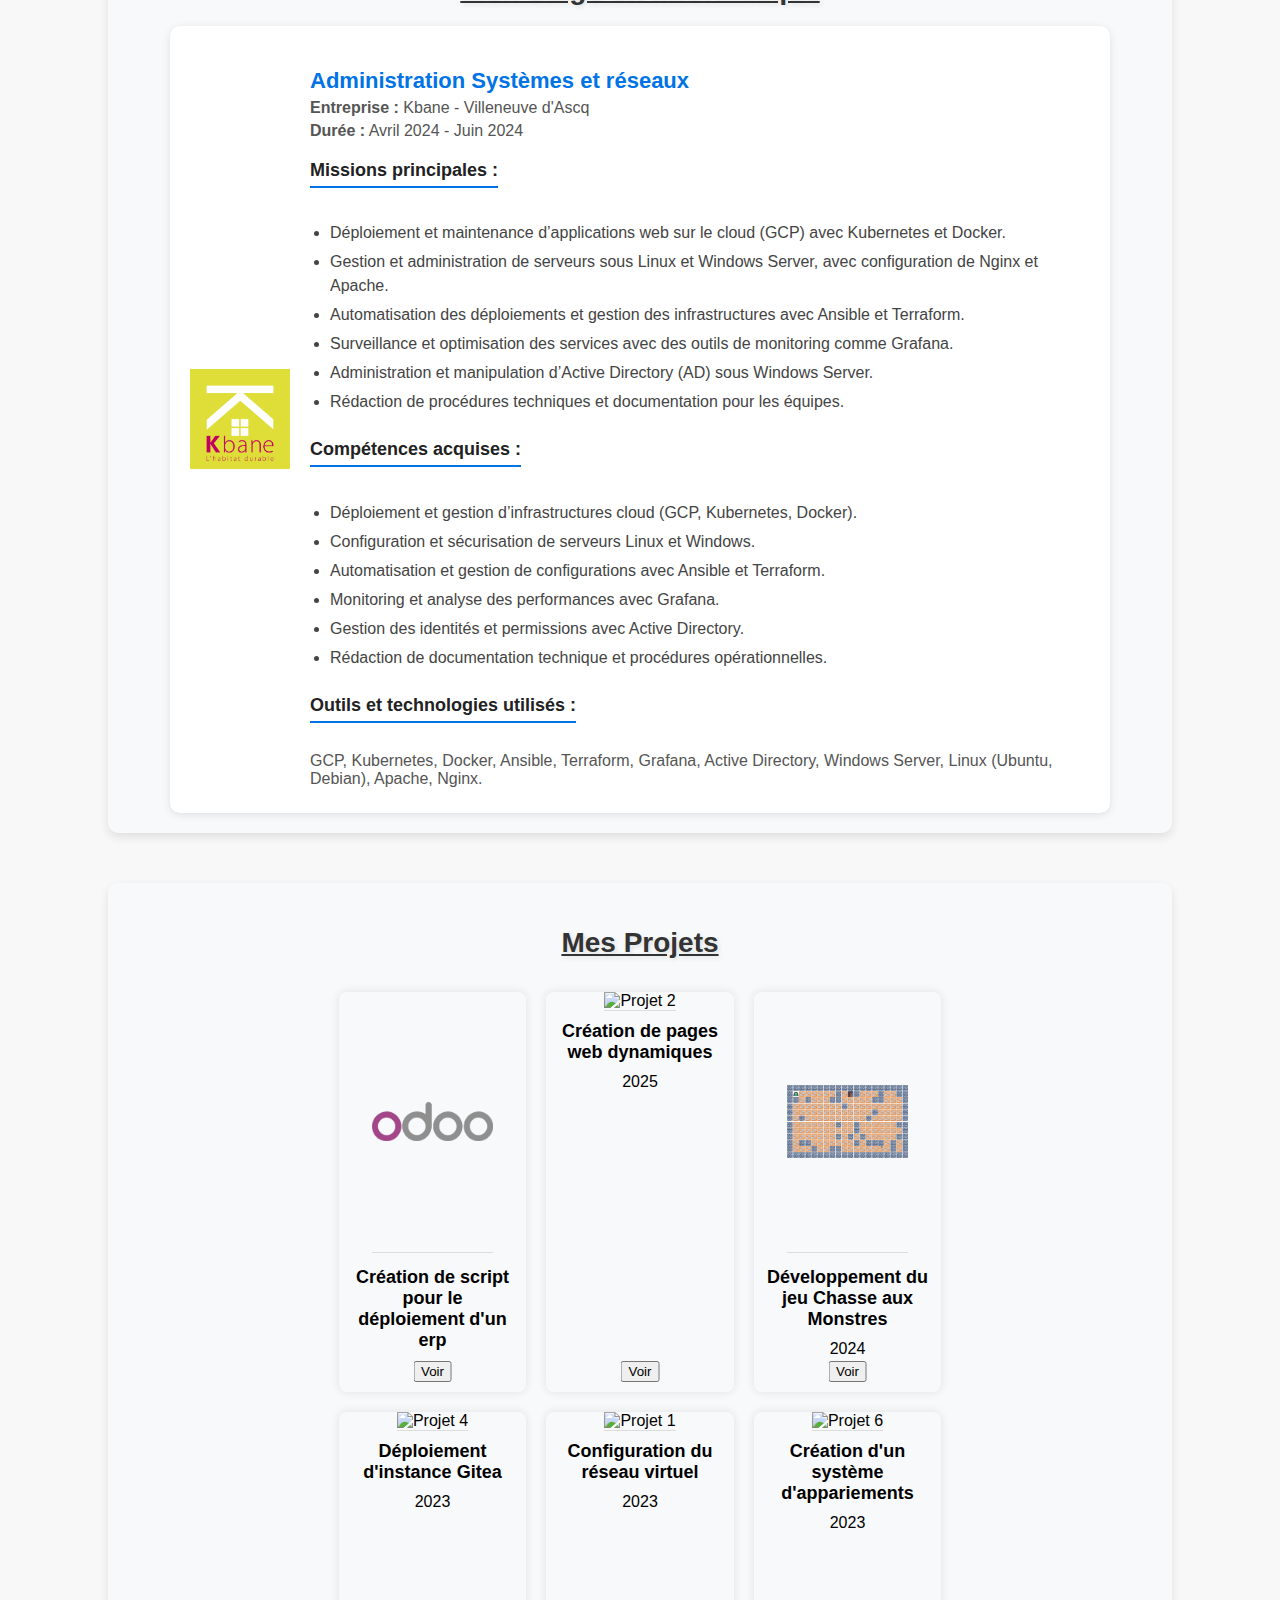
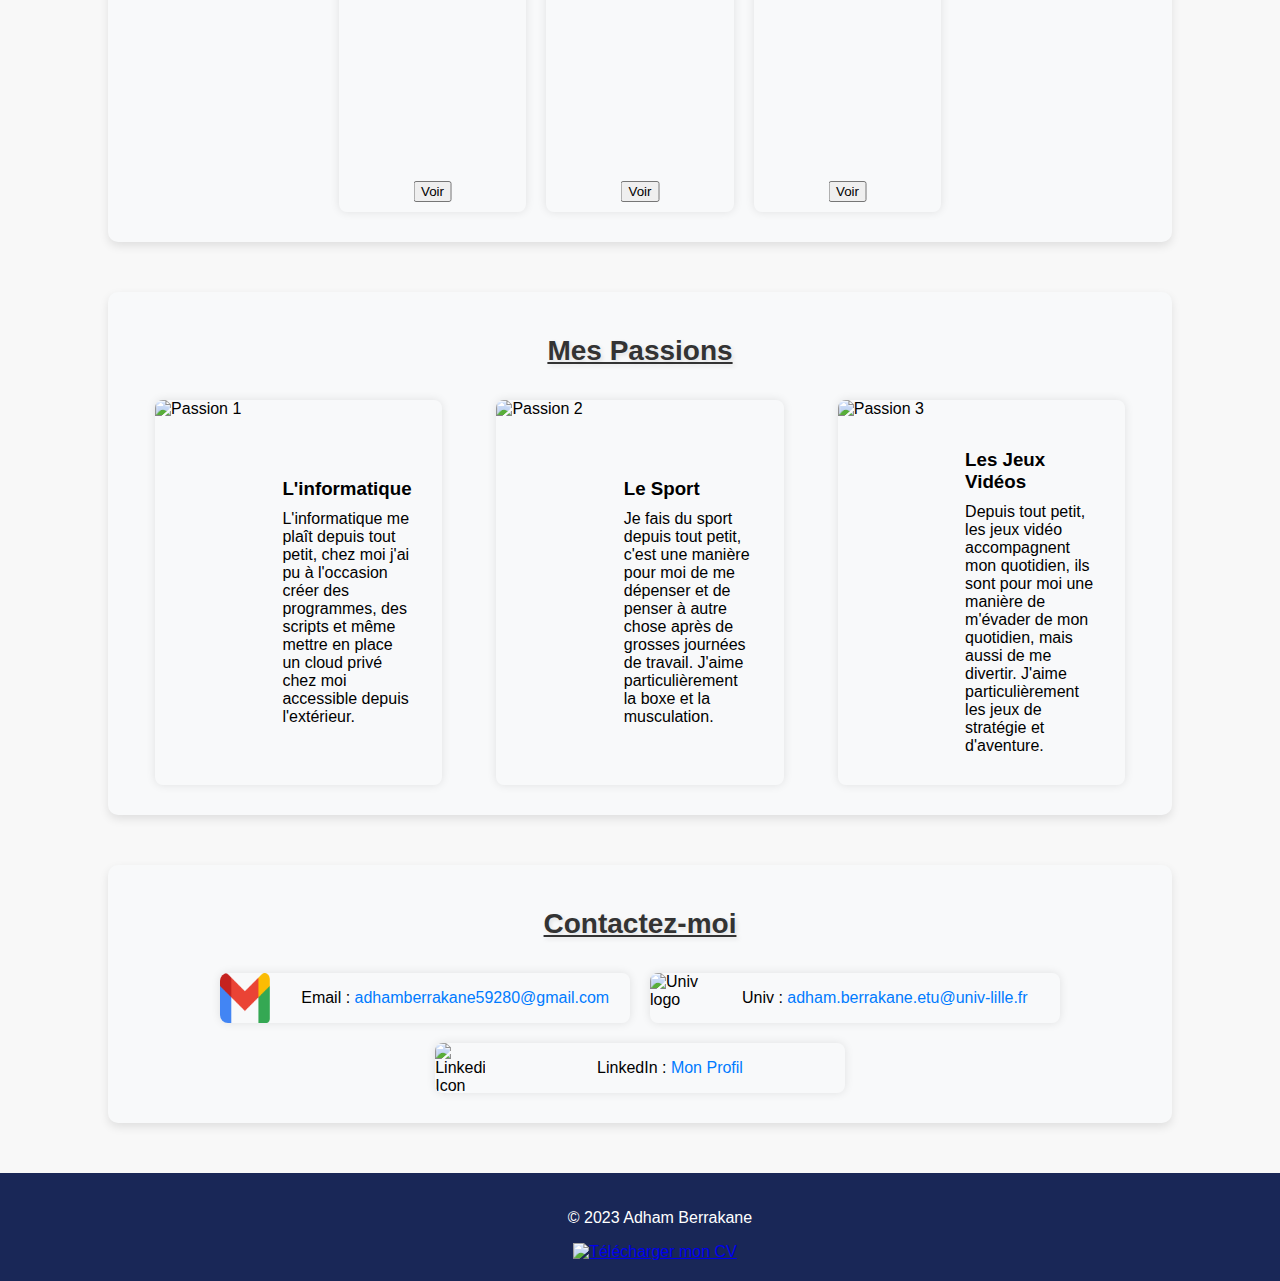
==== commit 3a273198: "Maj 2025" ====
--- a/index.html
+++ b/index.html
@@ -18,6 +18,7 @@
                     <li><a href="#about">À propos</a></li>
                     <li><a href="#formation">Formation</a></li>
                     <li><a href="#skills">Compétences</a></li>
+                    <li><a href="#Experience">Expérience</a></li>
                     <li><a href="#work">Projets</a></li>
                     <li><a href="#passions">Passions</a></li>
                     <li><a href="#contact">Contact</a></li>
@@ -48,40 +49,15 @@
                     </div>
                     <div class="about-me-text">
                         <h2>À propos de moi</h2>
-                        <p>Je m'appelle Adham Berrakane, j'ai 19 ans. Depuis mon enfance, je suis passionné par l'informatique.
-                            Actuellement étudiant en 2ème année de BUT Informatique à l'Université de Lille, je suis à la recherche d'un stage cohérent avec le parcours du BUT que j'ai choisi en 2ème année : déploiement d'applications communicantes et sécurisées.
-                            Ce stage se déroulera à partir d'avril et durera 10 semaines. J'aimerais que par la suite, mon stage puisse déboucher sur une potentielle alternance.</p>
-                    </div>
-                </div>
-            </div>
-        </section>
-
-
-        <section class="section">
-            <div id="formation">
-                <div class="formation-section">
-                    <h2>Ma Formation</h2>
-					<div class="formation-container">
-						<div class="formation">
-							<img src="./img/formation/Univ_logo.png" alt="Logo Université">
-							<div class="formation-content">
-								<h3>Université de Lille</h3>
-								<p>2022 - Maintenant</p>
-								<p>BUT Informatique</p>
-							</div>
-						</div>
-						<div class="formation">
-							<img src="./img/formation/Lycée_Gustave_Eiffel.png" alt="Logo lycée gustave Eiffel">
-							<div class="formation-content">
-								<h3>Lycée Gustave Eiffel</h3>
-								<p>2019 - 2022</p>
-								<p>Baccalauréat Scientifique</p>
-							</div>
-						</div>
-                </div>
-            </div>
-        </section>
-
+                        <p>Je m'appelle Adham Berrakane, j'ai 20 ans. Depuis mon enfance, je suis passionné par l'informatique.
+                            Actuellement étudiant en 3ème année de BUT Informatique à l'Université de Lille, je suis à la recherche d'un stage cohérent avec le parcours du BUT que j'ai choisi en 2ème année : déploiement d'applications communicantes et sécurisées.
+                            Ce stage se déroulera à partir d'avril et durera 18 semaines. J'aimerais que par la suite, mon stage puisse déboucher sur un potentiel poste en administration informatique</p>
+                    </div>
+                </div>
+            </div>
+        </section>
+
+        
         <section class="section">
             <div id="skills">
                 <div class="row">
@@ -101,23 +77,60 @@
                             <img alt="Linux" src="img/skills/Linux.png" />
                             <p>Linux</p>
                         </div>
-                        <div class="skill-item" data-tooltip="Le SQL nous a été introduit il y a maintenant un peu plus d'un an. Il nous a permis la création de pages dynamiques basées sur des bases de données, ainsi que le déploiement d'applications communicantes.">
-                            <img alt="SQL" src="img/skills/SQL.png" />
-                            <p>SQL</p>
-                        </div>
-                        <div class="skill-item" data-tooltip="Durant ma formation, il nous a été demandé, lors de certains projets, la création et le paramétrage de machines virtuelles. Celles-ci ont été utilisées soit pour le déploiement, mais aussi pour nous introduire à l'idée de machine virtuelle ainsi qu'à son utilité.">
-                            <img alt="Virtualisation" src="img/skills/Virtualisation.png" />
-                            <p>Virtualisation</p>
-                        </div>
-                        <div class="skill-item" data-tooltip="VsCode est mon IDE principal. Celui-ci me sert au développement, et avec maintenant 2 ans d'utilisation, je pense l'avoir assez bien maîtrisé, lui et ses différentes extensions.">
-                            <img alt="VsCode" src="img/skills/VSCode.png" />
-                            <p>VsCode</p>
-                        </div>
-                    </div>
-                </div>
-            </div>
-        </section>
-        
+                        <div class="skill-item" data-tooltip="Avec Ansible, j’ai automatisé l’installation et la configuration d’un serveur LDAP, ainsi que l’intégration des clients avec NSS/PAM pour l’authentification. J’ai aussi déployé un site web statique sur plusieurs machines avec Nginx et configuré un reverse proxy pour gérer l’accès.">
+                            <img alt="Ansible" src="img/skills/Ansible.png" />
+                            <p>Ansible</p>
+                        </div>
+                        <div class="skill-item" data-tooltip="Avec Python, j’ai développé des outils pour automatiser des tâches d’administration système, comme la gestion des utilisateurs, la configuration réseau et l’interaction avec un serveur LDAP. J’ai aussi créé des scripts pour faciliter le déploiement et la surveillance des machines.">
+                            <img alt="Python" src="img/skills/Python.png" />
+                            <p>Python</p>
+                        </div>
+                        <div class="skill-item" data-tooltip="Avec Terraform, j’ai automatisé le déploiement d’infrastructures en créant des machines virtuelles et en gérant leur réseau. Je l’ai utilisé pour provisionner des serveurs et intégrer Ansible afin de configurer automatiquement les services nécessaires.">
+                            <img alt="Terraform" src="img/skills/Terraform.png" />
+                            <p>Terraform</p>
+                        </div>
+                    </div>
+                </div>
+            </div>
+        </section>
+
+        <section class="section">
+            <div id="experience">
+                <div class="experience-section">
+                    <h2>Mon Stage en Informatique</h2>
+                    <div class="experience-container">
+                        <div class="experience">
+                            <img src="./img/xp/kbane.png" alt="Logo Entreprise">
+                            <div class="experience-content">
+                                <h3>Administration Systèmes et réseaux</h3>
+                                <p><strong>Entreprise :</strong> Kbane - Villeneuve d'Ascq</p>
+                                <p><strong>Durée :</strong> Avril 2024 - Juin 2024</p>
+                                <h4>Missions principales :</h4>
+                                <ul>
+                                    <li>Déploiement et maintenance d’applications web sur le cloud (GCP) avec Kubernetes et Docker.</li>
+                                    <li>Gestion et administration de serveurs sous Linux et Windows Server, avec configuration de Nginx et Apache.</li>
+                                    <li>Automatisation des déploiements et gestion des infrastructures avec Ansible et Terraform.</li>
+                                    <li>Surveillance et optimisation des services avec des outils de monitoring comme Grafana.</li>
+                                    <li>Administration et manipulation d’Active Directory (AD) sous Windows Server.</li>
+                                    <li>Rédaction de procédures techniques et documentation pour les équipes.</li>
+                                </ul>                                
+                                <h4>Compétences acquises :</h4>
+                                <ul>
+                                    <li>Déploiement et gestion d’infrastructures cloud (GCP, Kubernetes, Docker).</li>
+                                    <li>Configuration et sécurisation de serveurs Linux et Windows.</li>
+                                    <li>Automatisation et gestion de configurations avec Ansible et Terraform.</li>
+                                    <li>Monitoring et analyse des performances avec Grafana.</li>
+                                    <li>Gestion des identités et permissions avec Active Directory.</li>
+                                    <li>Rédaction de documentation technique et procédures opérationnelles.</li>
+                                </ul>
+                                <h4>Outils et technologies utilisés :</h4>
+                                <p>GCP, Kubernetes, Docker, Ansible, Terraform, Grafana, Active Directory, Windows Server, Linux (Ubuntu, Debian), Apache, Nginx.</p>                                
+                            </div>
+                        </div>
+                    </div>
+                </div>
+            </div>
+        </section>
 
 
         <section class="section">
@@ -130,7 +143,7 @@
                     <div class="project">
                         <img src="./img/work/Odoo_Official_Logo.png" alt="Projet 1">
                         <h3>Création de script pour le déploiement d'un erp</h3>
-                        <p>2024</p>
+                        <p>2025</p>
                         <button class="view-button">Voir</button>
                         <div class="popup">
                             <div class="popup-content">
@@ -146,7 +159,7 @@
                                     l'installation de paquets necessaire.
                                 </p>
 
-                                <a href="https://github.com/Adham59/Projet_Univ/tree/main/Gitea_Installation" target="_blank">
+                                <a href="https://github.com/Adham59/Projet_Univ/tree/main/Odoo_Deploiement" target="_blank">
                                     Répértoire GitHub
                                 </a>
                             </div>
@@ -157,7 +170,7 @@
                     <div class="project">
                         <img src="./img/work/Jakarta.png" alt="Projet 2">
                         <h3>Création de pages web dynamiques</h3>
-                        <p>2024</p>
+                        <p>2025</p>
                         <button class="view-button">Voir</button>
                         <div class="popup">
                             <div class="popup-content">
@@ -195,7 +208,7 @@
                                     personnalisations.
                                 </p>
                                 <p>Compétences acquises : Découverte d'algorithmes de recherche avancés, utilisation de design pattern.</p>
-                                <a href="https://github.com/Adham59/Projet_Univ/tree/main/Jeux_Du_Moulin" target="_blank">
+                                <a href="https://github.com/Adham59/Projet_Univ/tree/main/ChasseAuxMonstre_Game" target="_blank">
                                     Répértoire GitHub
                                 </a>
                             </div>
--- a/css/styles.css
+++ b/css/styles.css
@@ -338,8 +338,9 @@
 .popup {
     display: none;
     position: fixed;
-    top: 0;
-    left: 0;
+    top: 50%;
+    left: 50%;
+    transform: translate(-50%, -50%);
     width: 110%;
     height: 100%;
     background: rgba(0, 0, 0, 0.7);
@@ -453,4 +454,82 @@
 
 
 
-
+.section {
+    width: 80%;
+    margin: 50px auto;
+    padding: 20px;
+    background: #f8f9fa;
+    border-radius: 10px;
+    box-shadow: 0px 4px 10px rgba(0, 0, 0, 0.1);
+}
+
+.experience-section h2 {
+    text-align: center;
+    font-size: 28px;
+    color: #333;
+    margin-bottom: 20px;
+}
+
+.experience-container {
+    display: flex;
+    justify-content: center;
+    align-items: flex-start;
+    flex-wrap: wrap;
+    gap: 20px;
+}
+
+.experience {
+    display: flex;
+    flex-direction: row;
+    background: white;
+    padding: 20px;
+    border-radius: 10px;
+    box-shadow: 0px 2px 8px rgba(0, 0, 0, 0.1);
+    width: 100%;
+    max-width: 900px;
+}
+
+.experience img {
+    width: 100px;
+    height: auto;
+    margin-right: 20px;
+    border-radius: 5px;
+    object-fit: contain;
+}
+
+.experience-content {
+    flex: 1;
+}
+
+.experience-content h3 {
+    font-size: 22px;
+    color: #0073e6;
+    margin-bottom: 5px;
+}
+
+.experience-content p {
+    font-size: 16px;
+    color: #555;
+    margin: 5px 0;
+}
+
+.experience-content h4 {
+    font-size: 18px;
+    color: #222;
+    margin-top: 15px;
+    border-bottom: 2px solid #0073e6;
+    display: inline-block;
+    padding-bottom: 5px;
+}
+
+.experience-content ul {
+    margin: 10px 0;
+    padding-left: 20px;
+}
+
+.experience-content ul li {
+    font-size: 16px;
+    color: #444;
+    margin-bottom: 5px;
+    line-height: 1.5;
+}
